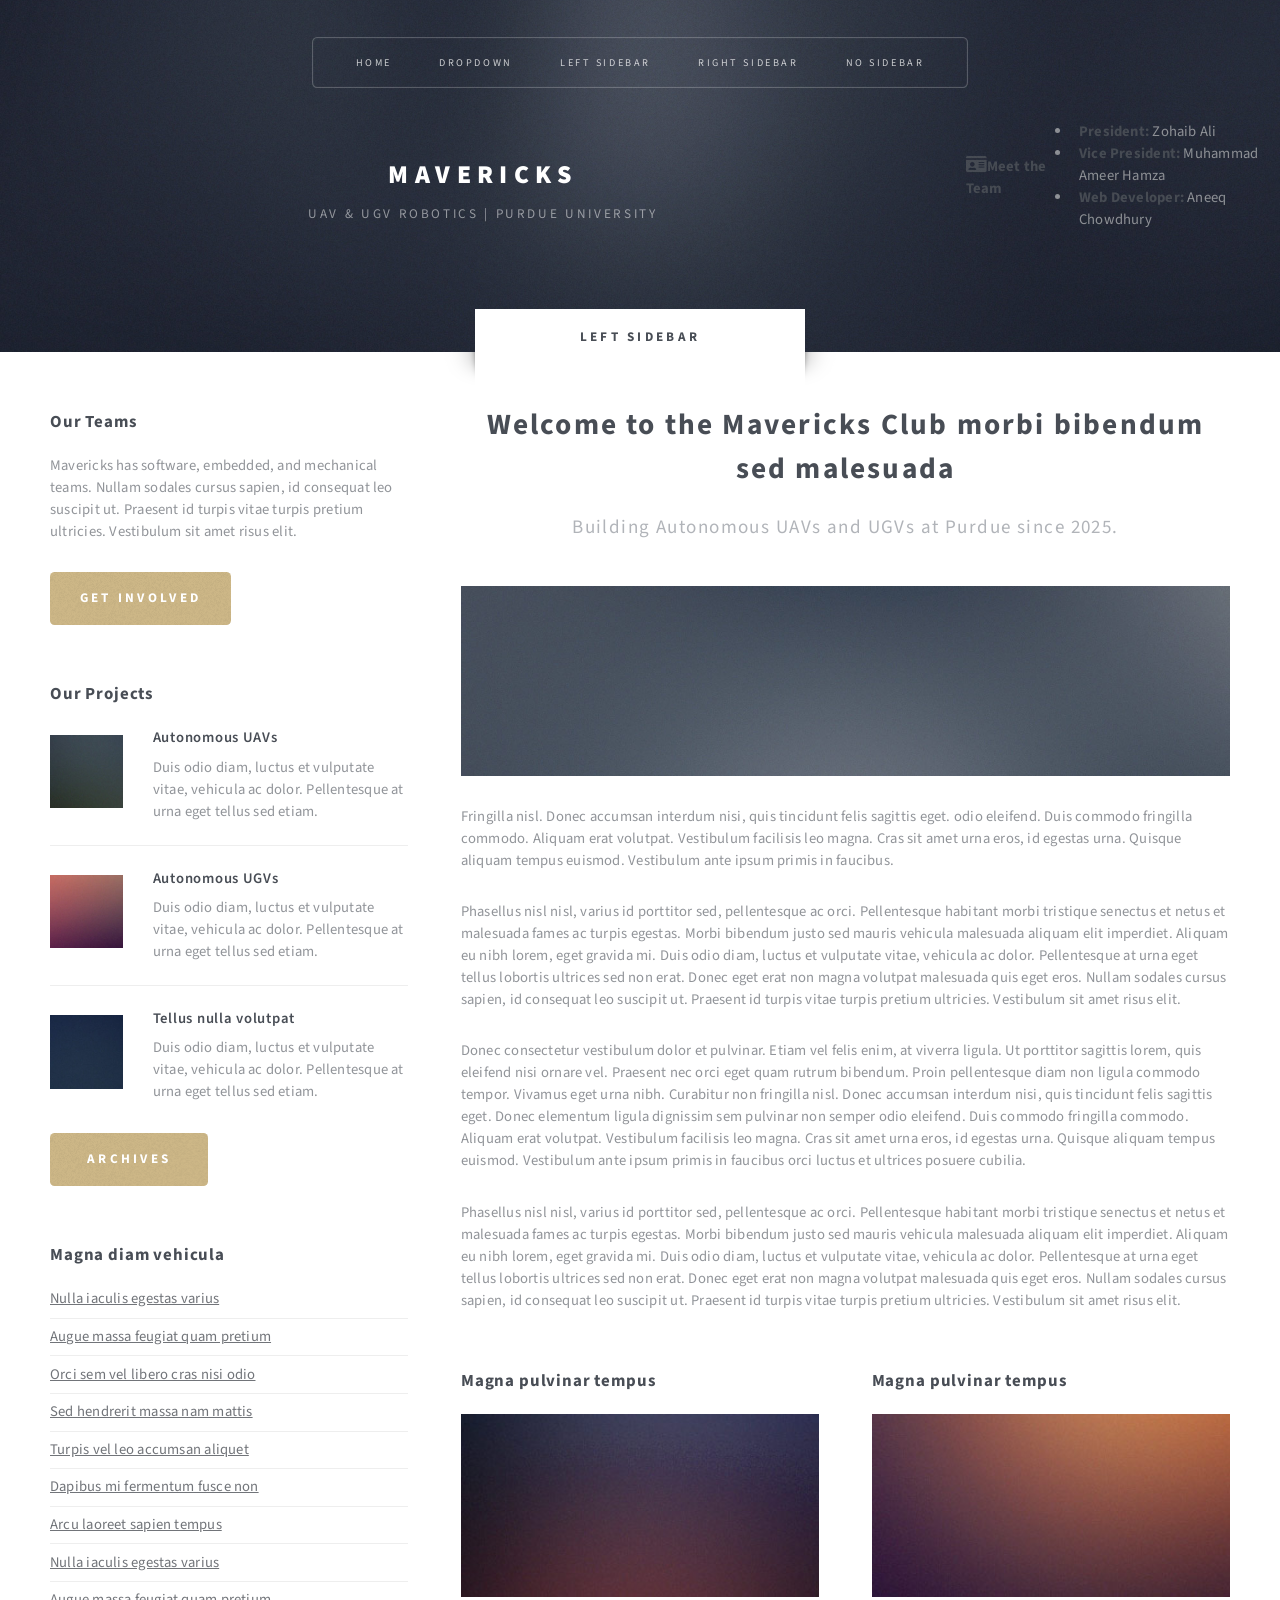
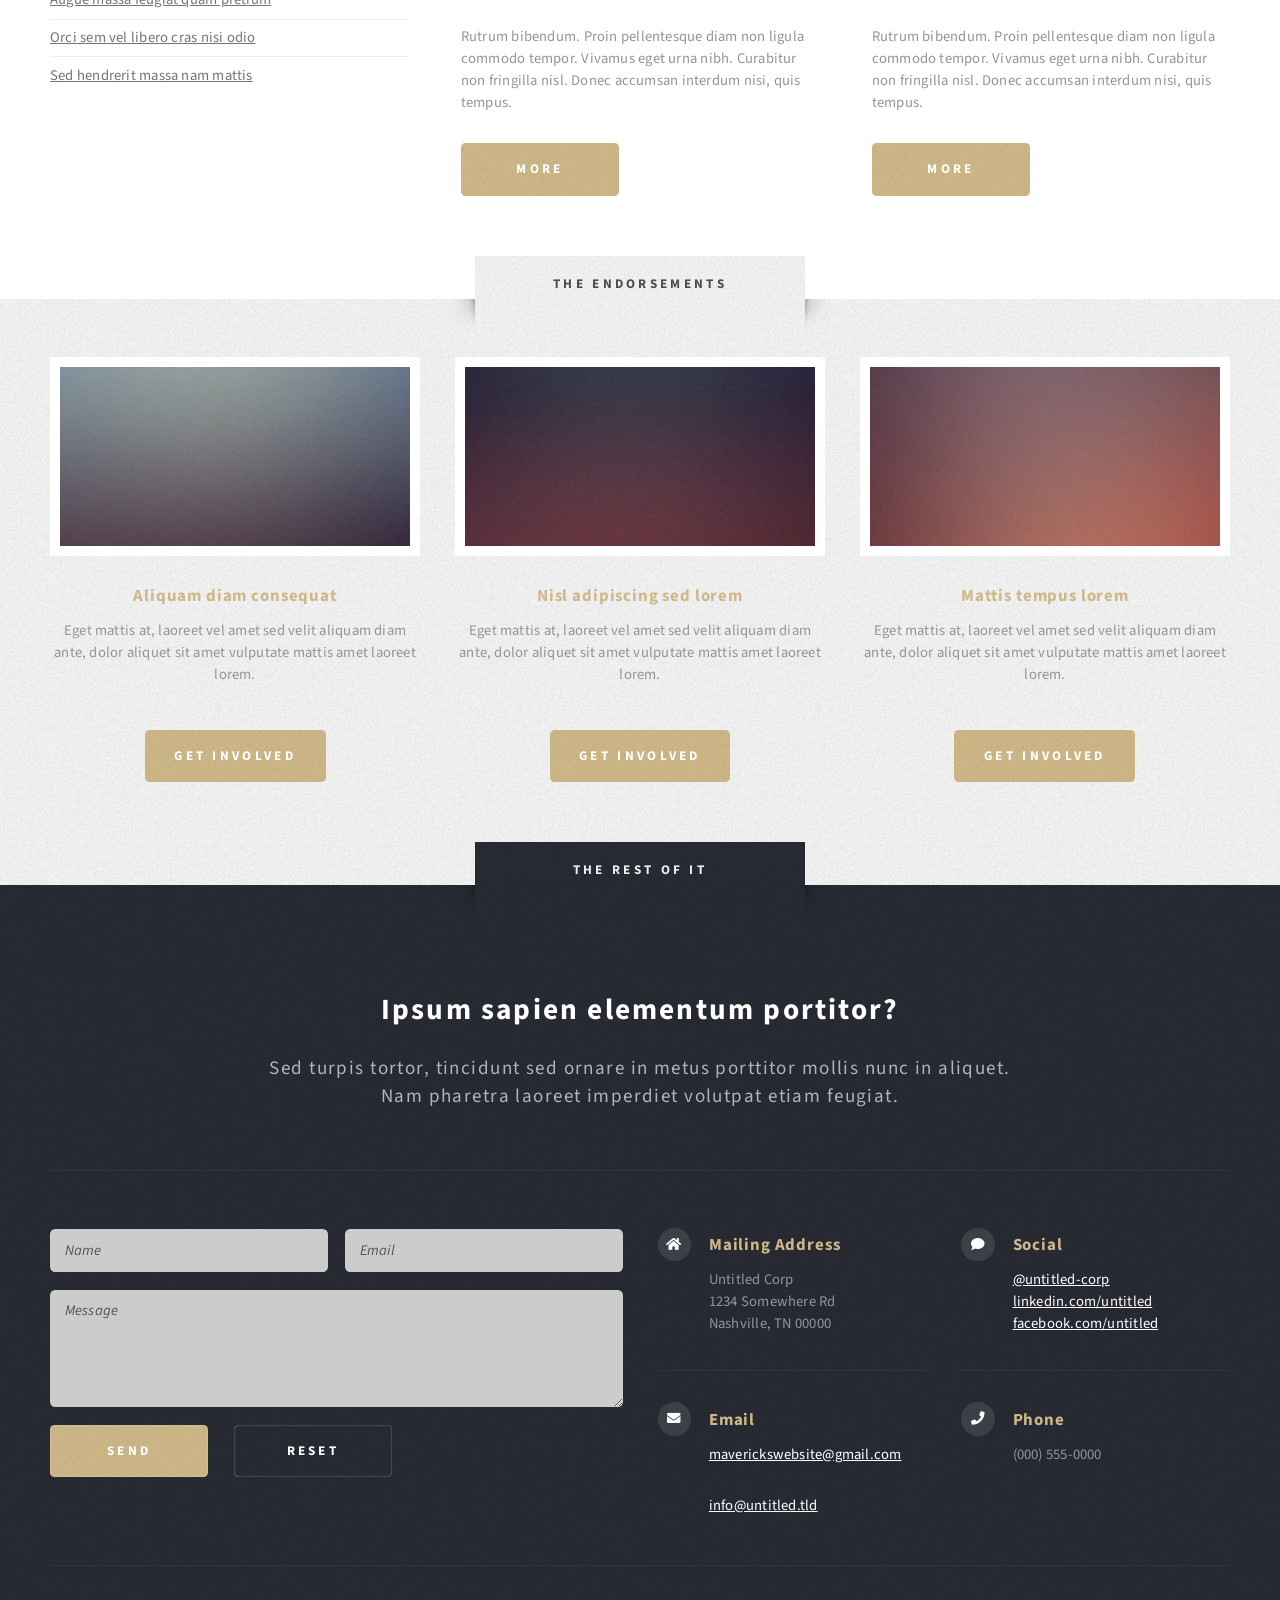
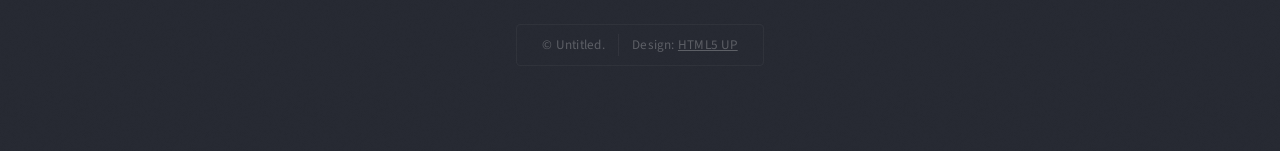
==== left-sidebar.html @ f3d407cd "Add files via upload" ====
<!DOCTYPE HTML>
<!--
	Mavericks by HTML5 UP
	html5up.net | @ajlkn
	Free for personal and commercial use under the CCA 3.0 license (html5up.net/license)
-->
<html>
	<head>
		<title>Left Sidebar - Mavericks by HTML5 UP</title>
		<meta charset="utf-8" />
		<meta name="viewport" content="width=device-width, initial-scale=1, user-scalable=no" />
		<link rel="stylesheet" href="assets/css/main.css" />
	</head>
	<body class="left-sidebar is-preload">
		<div id="page-wrapper">

			<!-- Header -->
				<section id="header" class="wrapper">

					<!-- Logo -->
						<div id="logo">
							<h1><a href="index.html">Mavericks</a></h1>
							<p>UAV & UGV Robotics | Purdue University</p>
						</div>

					<!-- Nav -->
						<nav id="nav">
							<ul>
								<li><a href="index.html">Home</a></li>
								<li>
									<a href="#">Dropdown</a>
									<ul>
										<li><a href="#">Lorem ipsum</a></li>
										<li><a href="#">Magna veroeros</a></li>
										<li><a href="#">Etiam nisl</a></li>
										<li>
											<a href="#">Sed consequat</a>
											<ul>
												<li><a href="#">Lorem dolor</a></li>
												<li><a href="#">Amet consequat</a></li>
												<li><a href="#">Magna phasellus</a></li>
												<li><a href="#">Etiam nisl</a></li>
												<li><a href="#">Sed feugiat</a></li>
											</ul>
										</li>
										<li><a href="#">Nisl tempus</a></li>
									</ul>
								</li>
								<li class="current"><a href="left-sidebar.html">Left Sidebar</a></li>
								<li><a href="right-sidebar.html">Right Sidebar</a></li>
								<li><a href="no-sidebar.html">No Sidebar</a></li>
							</ul>
						</nav>

				
<h3 class="icon solid fa-id-card">Meet the Team</h3>
<ul>
    <li><strong>President:</strong> Zohaib Ali</li>
    <li><strong>Vice President:</strong> Muhammad Ameer Hamza</li>
    <li><strong>Web Developer:</strong> Aneeq Chowdhury</li>
</ul>

</section>

			<!-- Main -->
				<section id="main" class="wrapper style2">
					<div class="title">Left Sidebar</div>
					<div class="container">
						<div class="row gtr-150">
							<div class="col-4 col-12-medium">

								<!-- Sidebar -->
									<div id="sidebar">
										<section class="box">
											<header>
												<h2>Our Teams</h2>
											</header>
											<p>Mavericks has software, embedded, and mechanical teams. Nullam sodales cursus sapien, id consequat
											leo suscipit ut. Praesent id turpis vitae turpis pretium ultricies. Vestibulum sit
											amet risus elit.</p>
											<a href="#" class="button style1">Get Involved</a>
										</section>
										<section class="box">
											<header>
												<h2>Our Projects</h2>
											</header>
											<ul class="style2">
												<li>
													<article class="box post-excerpt">
														<a href="#" class="image left"><img src="images/pic08.jpg" alt="" /></a>
														<h3><a href="#">Autonomous UAVs</a></h3>
														<p>Duis odio diam, luctus et vulputate vitae, vehicula ac dolor. Pellentesque at urna eget tellus sed etiam.</p>
													</article>
												</li>
												<li>
													<article class="box post-excerpt">
														<a href="#" class="image left"><img src="images/pic09.jpg" alt="" /></a>
														<h3><a href="#">Autonomous UGVs</a></h3>
														<p>Duis odio diam, luctus et vulputate vitae, vehicula ac dolor. Pellentesque at urna eget tellus sed etiam.</p>
													</article>
												</li>
												<li>
													<article class="box post-excerpt">
														<a href="#" class="image left"><img src="images/pic10.jpg" alt="" /></a>
														<h3><a href="#">Tellus nulla volutpat</a></h3>
														<p>Duis odio diam, luctus et vulputate vitae, vehicula ac dolor. Pellentesque at urna eget tellus sed etiam.</p>
													</article>
												</li>
											</ul>
											<a href="#" class="button style1">Archives</a>
										</section>
										<section class="box">
											<header>
												<h2>Magna diam vehicula</h2>
											</header>
											<ul class="style3">
												<li><a href="#">Nulla iaculis egestas varius</a></li>
												<li><a href="#">Augue massa feugiat quam pretium</a></li>
												<li><a href="#">Orci sem vel libero cras nisi odio</a></li>
												<li><a href="#">Sed hendrerit massa nam mattis</a></li>
												<li><a href="#">Turpis vel leo accumsan aliquet</a></li>
												<li><a href="#">Dapibus mi fermentum fusce non</a></li>
												<li><a href="#">Arcu laoreet sapien tempus</a></li>
												<li><a href="#">Nulla iaculis egestas varius</a></li>
												<li><a href="#">Augue massa feugiat quam pretium</a></li>
												<li><a href="#">Orci sem vel libero cras nisi odio</a></li>
												<li><a href="#">Sed hendrerit massa nam mattis</a></li>
											</ul>
										</section>
									</div>

							</div>
							<div class="col-8 col-12-medium imp-medium">

								<!-- Content -->
									<div id="content">
										<article class="box post">
											<header class="style1">
												<h2>Welcome to the Mavericks Club morbi bibendum sed malesuada</h2>
												<p>Building Autonomous UAVs and UGVs at Purdue since 2025.</p>
											</header>
											<a href="#" class="image featured">
												<img src="images/pic01.jpg" alt="" />
											</a>
											<p>Fringilla nisl. Donec accumsan interdum nisi, quis tincidunt felis sagittis eget.
											odio eleifend. Duis commodo fringilla commodo. Aliquam erat volutpat. Vestibulum
											facilisis leo magna. Cras sit amet urna eros, id egestas urna. Quisque aliquam
											tempus euismod. Vestibulum ante ipsum primis in faucibus.</p>
											<p>Phasellus nisl nisl, varius id porttitor sed, pellentesque ac orci. Pellentesque
											habitant morbi tristique senectus et netus et malesuada fames ac turpis egestas. Morbi
											bibendum justo sed mauris vehicula malesuada aliquam elit imperdiet. Aliquam eu nibh
											lorem, eget gravida mi. Duis odio diam, luctus et vulputate vitae, vehicula ac dolor.
											Pellentesque at urna eget tellus lobortis ultrices sed non erat. Donec eget erat non
											magna volutpat malesuada quis eget eros. Nullam sodales cursus sapien, id consequat
											leo suscipit ut. Praesent id turpis vitae turpis pretium ultricies. Vestibulum sit
											amet risus elit.</p>
											<p>Donec consectetur vestibulum dolor et pulvinar. Etiam vel felis enim, at viverra
											ligula. Ut porttitor sagittis lorem, quis eleifend nisi ornare vel. Praesent nec orci
											eget quam rutrum bibendum. Proin pellentesque diam non ligula commodo tempor. Vivamus
											eget urna nibh. Curabitur non fringilla nisl. Donec accumsan interdum nisi, quis
											tincidunt felis sagittis eget. Donec elementum ligula dignissim sem pulvinar non semper
											odio eleifend. Duis commodo fringilla commodo. Aliquam erat volutpat. Vestibulum
											facilisis leo magna. Cras sit amet urna eros, id egestas urna. Quisque aliquam
											tempus euismod. Vestibulum ante ipsum primis in faucibus orci luctus et ultrices
											posuere cubilia.</p>
											<p>Phasellus nisl nisl, varius id porttitor sed, pellentesque ac orci. Pellentesque
											habitant morbi tristique senectus et netus et malesuada fames ac turpis egestas. Morbi
											bibendum justo sed mauris vehicula malesuada aliquam elit imperdiet. Aliquam eu nibh
											lorem, eget gravida mi. Duis odio diam, luctus et vulputate vitae, vehicula ac dolor.
											Pellentesque at urna eget tellus lobortis ultrices sed non erat. Donec eget erat non
											magna volutpat malesuada quis eget eros. Nullam sodales cursus sapien, id consequat
											leo suscipit ut. Praesent id turpis vitae turpis pretium ultricies. Vestibulum sit
											amet risus elit.</p>
										</article>
										<div class="row gtr-150">
											<div class="col-6 col-12-small">
												<section class="box">
													<header>
														<h2>Magna pulvinar tempus</h2>
													</header>
													<a href="#" class="image featured"><img src="images/pic05.jpg" alt="" /></a>
													<p>Rutrum bibendum. Proin pellentesque diam non ligula commodo tempor. Vivamus
													eget urna nibh. Curabitur non fringilla nisl. Donec accumsan interdum nisi, quis
													tempus.</p>
													<a href="#" class="button style1">More</a>
												</section>
											</div>
											<div class="col-6 col-12-small">
												<section class="box">
													<header>
														<h2>Magna pulvinar tempus</h2>
													</header>
													<a href="#" class="image featured"><img src="images/pic06.jpg" alt="" /></a>
													<p>Rutrum bibendum. Proin pellentesque diam non ligula commodo tempor. Vivamus
													eget urna nibh. Curabitur non fringilla nisl. Donec accumsan interdum nisi, quis
													tempus.</p>
													<a href="#" class="button style1">More</a>
												</section>
											</div>
										</div>
									</div>

							</div>
						</div>
					</div>
				</section>

			<!-- Highlights -->
				<section id="highlights" class="wrapper style3">
					<div class="title">The Endorsements</div>
					<div class="container">
						<div class="row aln-center">
							<div class="col-4 col-12-medium">
								<section class="highlight">
									<a href="#" class="image featured"><img src="images/pic02.jpg" alt="" /></a>
									<h3><a href="#">Aliquam diam consequat</a></h3>
									<p>Eget mattis at, laoreet vel amet sed velit aliquam diam ante, dolor aliquet sit amet vulputate mattis amet laoreet lorem.</p>
									<ul class="actions">
										<li><a href="#" class="button style1">Get Involved</a></li>
									</ul>
								</section>
							</div>
							<div class="col-4 col-12-medium">
								<section class="highlight">
									<a href="#" class="image featured"><img src="images/pic03.jpg" alt="" /></a>
									<h3><a href="#">Nisl adipiscing sed lorem</a></h3>
									<p>Eget mattis at, laoreet vel amet sed velit aliquam diam ante, dolor aliquet sit amet vulputate mattis amet laoreet lorem.</p>
									<ul class="actions">
										<li><a href="#" class="button style1">Get Involved</a></li>
									</ul>
								</section>
							</div>
							<div class="col-4 col-12-medium">
								<section class="highlight">
									<a href="#" class="image featured"><img src="images/pic04.jpg" alt="" /></a>
									<h3><a href="#">Mattis tempus lorem</a></h3>
									<p>Eget mattis at, laoreet vel amet sed velit aliquam diam ante, dolor aliquet sit amet vulputate mattis amet laoreet lorem.</p>
									<ul class="actions">
										<li><a href="#" class="button style1">Get Involved</a></li>
									</ul>
								</section>
							</div>
						</div>
					</div>
				</section>

			<!-- Footer -->
				<section id="footer" class="wrapper">
					<div class="title">The Rest Of It</div>
					<div class="container">
						<header class="style1">
							<h2>Ipsum sapien elementum portitor?</h2>
							<p>
								Sed turpis tortor, tincidunt sed ornare in metus porttitor mollis nunc in aliquet.<br />
								Nam pharetra laoreet imperdiet volutpat etiam feugiat.
							</p>
						</header>
						<div class="row">
							<div class="col-6 col-12-medium">

								<!-- Contact Form -->
									<section>
										<form method="post" action="#">
											<div class="row gtr-50">
												<div class="col-6 col-12-small">
													<input type="text" name="name" id="contact-name" placeholder="Name" />
												</div>
												<div class="col-6 col-12-small">
													<input type="text" name="email" id="contact-email" placeholder="Email" />
												</div>
												<div class="col-12">
													<textarea name="message" id="contact-message" placeholder="Message" rows="4"></textarea>
												</div>
												<div class="col-12">
													<ul class="actions">
														<li><input type="submit" class="style1" value="Send" /></li>
														<li><input type="reset" class="style2" value="Reset" /></li>
													</ul>
												</div>
											</div>
										</form>
									</section>

							</div>
							<div class="col-6 col-12-medium">

								<!-- Contact -->
									<section class="feature-list small">
										<div class="row">
											<div class="col-6 col-12-small">
												<section>
													<h3 class="icon solid fa-home">Mailing Address</h3>
													<p>
														Untitled Corp<br />
														1234 Somewhere Rd<br />
														Nashville, TN 00000
													</p>
												</section>
											</div>
											<div class="col-6 col-12-small">
												<section>
													<h3 class="icon solid fa-comment">Social</h3>
													<p>
														<a href="#">@untitled-corp</a><br />
														<a href="#">linkedin.com/untitled</a><br />
														<a href="#">facebook.com/untitled</a>
													</p>
												</section>
											</div>
											<div class="col-6 col-12-small">
												<section>
													
<h3 class="icon solid fa-envelope">Email</h3>
<p><a href="#">maverickswebsite@gmail.com</a></p>

													<p>
														<a href="#">info@untitled.tld</a>
													</p>
												</section>
											</div>
											<div class="col-6 col-12-small">
												<section>
													<h3 class="icon solid fa-phone">Phone</h3>
													<p>
														(000) 555-0000
													</p>
												</section>
											</div>
										</div>
									</section>

							</div>
						</div>
						<div id="copyright">
							<ul>
								<li>&copy; Untitled.</li><li>Design: <a href="http://html5up.net">HTML5 UP</a></li>
							</ul>
						</div>
					</div>
				</section>

		</div>

		<!-- Scripts -->
			<script src="assets/js/jquery.min.js"></script>
			<script src="assets/js/jquery.dropotron.min.js"></script>
			<script src="assets/js/browser.min.js"></script>
			<script src="assets/js/breakpoints.min.js"></script>
			<script src="assets/js/util.js"></script>
			<script src="assets/js/main.js"></script>

	</body>
</html>
---- assets/css/main.css ----
@import url("fontawesome-all.min.css");
@import url("https://fonts.googleapis.com/css?family=Source+Sans+Pro:400,400italic,700,900");

/*
	Escape Velocity by HTML5 UP
	html5up.net | @ajlkn
	Free for personal and commercial use under the CCA 3.0 license (html5up.net/license)
*/

html, body, div, span, applet, object,
iframe, h1, h2, h3, h4, h5, h6, p, blockquote,
pre, a, abbr, acronym, address, big, cite,
code, del, dfn, em, img, ins, kbd, q, s, samp,
small, strike, strong, sub, sup, tt, var, b,
u, i, center, dl, dt, dd, ol, ul, li, fieldset,
form, label, legend, table, caption, tbody,
tfoot, thead, tr, th, td, article, aside,
canvas, details, embed, figure, figcaption,
footer, header, hgroup, menu, nav, output, ruby,
section, summary, time, mark, audio, video {
	margin: 0;
	padding: 0;
	border: 0;
	font-size: 100%;
	font: inherit;
	vertical-align: baseline;}

article, aside, details, figcaption, figure,
footer, header, hgroup, menu, nav, section {
	display: block;}

body {
	line-height: 1;
}

ol, ul {
	list-style: none;
}

blockquote, q {
	quotes: none;
}

	blockquote:before, blockquote:after, q:before, q:after {
		content: '';
		content: none;
	}

table {
	border-collapse: collapse;
	border-spacing: 0;
}

body {
	-webkit-text-size-adjust: none;
}

mark {
	background-color: transparent;
	color: inherit;
}

input::-moz-focus-inner {
	border: 0;
	padding: 0;
}

input, select, textarea {
	-moz-appearance: none;
	-webkit-appearance: none;
	-ms-appearance: none;
	appearance: none;
}

/* Basic */

	@-ms-viewport {
		width: device-width;
	}

	html {
		box-sizing: border-box;
	}

	*, *:before, *:after {
		box-sizing: inherit;
	}

	body.is-preload *, body.is-preload *:before, body.is-preload *:after {
		-moz-animation: none !important;
		-webkit-animation: none !important;
		-ms-animation: none !important;
		animation: none !important;
		-moz-transition: none !important;
		-webkit-transition: none !important;
		-ms-transition: none !important;
		transition: none !important;
	}

	body, input, textarea, select {
		font-family: 'Source Sans Pro', sans-serif;
		font-weight: 400;
		color: #919499;
		font-size: 14pt;
		line-height: 1.75em;
		letter-spacing: 0.025em;
	}

	h1, h2, h3, h4, h5, h6 {
		font-weight: 700;
		color: #484d55;
	}

		h1 a, h2 a, h3 a, h4 a, h5 a, h6 a {
			color: inherit;
			text-decoration: none;
		}

	a {
		-moz-transition: color .25s ease-in-out;
		-webkit-transition: color .25s ease-in-out;
		-ms-transition: color .25s ease-in-out;
		transition: color .25s ease-in-out;
		text-decoration: underline;
		color: #717479;
	}

		a:hover {
			text-decoration: none;
		}

	strong, b {
		font-weight: 700;
		color: #484d55;
	}

	blockquote {
		border-left: solid 0.5em #ddd;
		padding: 1em 0 1em 2em;
		font-style: italic;
	}

	em, i {
		font-style: italic;
	}

	hr {
		border: 0;
		border-top: solid 1px #ddd;
		margin: 2em 0 2em 0;
	}

	sub {
		position: relative;
		top: 0.5em;
		font-size: 0.8em;
	}

	sup {
		position: relative;
		top: -0.5em;
		font-size: 0.8em;
	}

	.nobr {
		white-space: nowrap;
	}

	br.clear {
		clear: both;
	}

	p, ul, ol, dl, table, blockquote, form {
		margin-bottom: 2em;
	}

/* Container */

	.container {
		margin: 0 auto;
		max-width: 100%;
		width: 68em;
	}

		@media screen and (max-width: 1680px) {

			.container {
				width: 70em;
			}

		}

		@media screen and (max-width: 1280px) {

			.container {
				width: calc(100% - 100px);
			}

		}

		@media screen and (max-width: 980px) {

			.container {
				width: calc(100% - 100px);
			}

		}

		@media screen and (max-width: 736px) {

			.container {
				width: calc(100% - 40px);
			}

		}

/* Row */

	.row {
		display: flex;
		flex-wrap: wrap;
		box-sizing: border-box;
		align-items: stretch;
	}

		.row > * {
			box-sizing: border-box;
		}

		.row.gtr-uniform > * > :last-child {
			margin-bottom: 0;
		}

		.row.aln-left {
			justify-content: flex-start;
		}

		.row.aln-center {
			justify-content: center;
		}

		.row.aln-right {
			justify-content: flex-end;
		}

		.row.aln-top {
			align-items: flex-start;
		}

		.row.aln-middle {
			align-items: center;
		}

		.row.aln-bottom {
			align-items: flex-end;
		}

		.row > .imp {
			order: -1;
		}

		.row > .col-1 {
			width: 8.33333%;
		}

		.row > .off-1 {
			margin-left: 8.33333%;
		}

		.row > .col-2 {
			width: 16.66667%;
		}

		.row > .off-2 {
			margin-left: 16.66667%;
		}

		.row > .col-3 {
			width: 25%;
		}

		.row > .off-3 {
			margin-left: 25%;
		}

		.row > .col-4 {
			width: 33.33333%;
		}

		.row > .off-4 {
			margin-left: 33.33333%;
		}

		.row > .col-5 {
			width: 41.66667%;
		}

		.row > .off-5 {
			margin-left: 41.66667%;
		}

		.row > .col-6 {
			width: 50%;
		}

		.row > .off-6 {
			margin-left: 50%;
		}

		.row > .col-7 {
			width: 58.33333%;
		}

		.row > .off-7 {
			margin-left: 58.33333%;
		}

		.row > .col-8 {
			width: 66.66667%;
		}

		.row > .off-8 {
			margin-left: 66.66667%;
		}

		.row > .col-9 {
			width: 75%;
		}

		.row > .off-9 {
			margin-left: 75%;
		}

		.row > .col-10 {
			width: 83.33333%;
		}

		.row > .off-10 {
			margin-left: 83.33333%;
		}

		.row > .col-11 {
			width: 91.66667%;
		}

		.row > .off-11 {
			margin-left: 91.66667%;
		}

		.row > .col-12 {
			width: 100%;
		}

		.row > .off-12 {
			margin-left: 100%;
		}

		.row.gtr-0 {
			margin-top: 0px;
			margin-left: 0px;
		}

			.row.gtr-0 > * {
				padding: 0px 0 0 0px;
			}

			.row.gtr-0.gtr-uniform {
				margin-top: 0px;
			}

				.row.gtr-0.gtr-uniform > * {
					padding-top: 0px;
				}

		.row.gtr-25 {
			margin-top: -12.5px;
			margin-left: -12.5px;
		}

			.row.gtr-25 > * {
				padding: 12.5px 0 0 12.5px;
			}

			.row.gtr-25.gtr-uniform {
				margin-top: -12.5px;
			}

				.row.gtr-25.gtr-uniform > * {
					padding-top: 12.5px;
				}

		.row.gtr-50 {
			margin-top: -25px;
			margin-left: -25px;
		}

			.row.gtr-50 > * {
				padding: 25px 0 0 25px;
			}

			.row.gtr-50.gtr-uniform {
				margin-top: -25px;
			}

				.row.gtr-50.gtr-uniform > * {
					padding-top: 25px;
				}

		.row {
			margin-top: -50px;
			margin-left: -50px;
		}

			.row > * {
				padding: 50px 0 0 50px;
			}

			.row.gtr-uniform {
				margin-top: -50px;
			}

				.row.gtr-uniform > * {
					padding-top: 50px;
				}

		.row.gtr-150 {
			margin-top: -75px;
			margin-left: -75px;
		}

			.row.gtr-150 > * {
				padding: 75px 0 0 75px;
			}

			.row.gtr-150.gtr-uniform {
				margin-top: -75px;
			}

				.row.gtr-150.gtr-uniform > * {
					padding-top: 75px;
				}

		.row.gtr-200 {
			margin-top: -100px;
			margin-left: -100px;
		}

			.row.gtr-200 > * {
				padding: 100px 0 0 100px;
			}

			.row.gtr-200.gtr-uniform {
				margin-top: -100px;
			}

				.row.gtr-200.gtr-uniform > * {
					padding-top: 100px;
				}

		@media screen and (max-width: 1680px) {

			.row {
				display: flex;
				flex-wrap: wrap;
				box-sizing: border-box;
				align-items: stretch;
			}

				.row > * {
					box-sizing: border-box;
				}

				.row.gtr-uniform > * > :last-child {
					margin-bottom: 0;
				}

				.row.aln-left {
					justify-content: flex-start;
				}

				.row.aln-center {
					justify-content: center;
				}

				.row.aln-right {
					justify-content: flex-end;
				}

				.row.aln-top {
					align-items: flex-start;
				}

				.row.aln-middle {
					align-items: center;
				}

				.row.aln-bottom {
					align-items: flex-end;
				}

				.row > .imp-xlarge {
					order: -1;
				}

				.row > .col-1-xlarge {
					width: 8.33333%;
				}

				.row > .off-1-xlarge {
					margin-left: 8.33333%;
				}

				.row > .col-2-xlarge {
					width: 16.66667%;
				}

				.row > .off-2-xlarge {
					margin-left: 16.66667%;
				}

				.row > .col-3-xlarge {
					width: 25%;
				}

				.row > .off-3-xlarge {
					margin-left: 25%;
				}

				.row > .col-4-xlarge {
					width: 33.33333%;
				}

				.row > .off-4-xlarge {
					margin-left: 33.33333%;
				}

				.row > .col-5-xlarge {
					width: 41.66667%;
				}

				.row > .off-5-xlarge {
					margin-left: 41.66667%;
				}

				.row > .col-6-xlarge {
					width: 50%;
				}

				.row > .off-6-xlarge {
					margin-left: 50%;
				}

				.row > .col-7-xlarge {
					width: 58.33333%;
				}

				.row > .off-7-xlarge {
					margin-left: 58.33333%;
				}

				.row > .col-8-xlarge {
					width: 66.66667%;
				}

				.row > .off-8-xlarge {
					margin-left: 66.66667%;
				}

				.row > .col-9-xlarge {
					width: 75%;
				}

				.row > .off-9-xlarge {
					margin-left: 75%;
				}

				.row > .col-10-xlarge {
					width: 83.33333%;
				}

				.row > .off-10-xlarge {
					margin-left: 83.33333%;
				}

				.row > .col-11-xlarge {
					width: 91.66667%;
				}

				.row > .off-11-xlarge {
					margin-left: 91.66667%;
				}

				.row > .col-12-xlarge {
					width: 100%;
				}

				.row > .off-12-xlarge {
					margin-left: 100%;
				}

				.row.gtr-0 {
					margin-top: 0px;
					margin-left: 0px;
				}

					.row.gtr-0 > * {
						padding: 0px 0 0 0px;
					}

					.row.gtr-0.gtr-uniform {
						margin-top: 0px;
					}

						.row.gtr-0.gtr-uniform > * {
							padding-top: 0px;
						}

				.row.gtr-25 {
					margin-top: -12.5px;
					margin-left: -12.5px;
				}

					.row.gtr-25 > * {
						padding: 12.5px 0 0 12.5px;
					}

					.row.gtr-25.gtr-uniform {
						margin-top: -12.5px;
					}

						.row.gtr-25.gtr-uniform > * {
							padding-top: 12.5px;
						}

				.row.gtr-50 {
					margin-top: -25px;
					margin-left: -25px;
				}

					.row.gtr-50 > * {
						padding: 25px 0 0 25px;
					}

					.row.gtr-50.gtr-uniform {
						margin-top: -25px;
					}

						.row.gtr-50.gtr-uniform > * {
							padding-top: 25px;
						}

				.row {
					margin-top: -50px;
					margin-left: -50px;
				}

					.row > * {
						padding: 50px 0 0 50px;
					}

					.row.gtr-uniform {
						margin-top: -50px;
					}

						.row.gtr-uniform > * {
							padding-top: 50px;
						}

				.row.gtr-150 {
					margin-top: -75px;
					margin-left: -75px;
				}

					.row.gtr-150 > * {
						padding: 75px 0 0 75px;
					}

					.row.gtr-150.gtr-uniform {
						margin-top: -75px;
					}

						.row.gtr-150.gtr-uniform > * {
							padding-top: 75px;
						}

				.row.gtr-200 {
					margin-top: -100px;
					margin-left: -100px;
				}

					.row.gtr-200 > * {
						padding: 100px 0 0 100px;
					}

					.row.gtr-200.gtr-uniform {
						margin-top: -100px;
					}

						.row.gtr-200.gtr-uniform > * {
							padding-top: 100px;
						}

		}

		@media screen and (max-width: 1280px) {

			.row {
				display: flex;
				flex-wrap: wrap;
				box-sizing: border-box;
				align-items: stretch;
			}

				.row > * {
					box-sizing: border-box;
				}

				.row.gtr-uniform > * > :last-child {
					margin-bottom: 0;
				}

				.row.aln-left {
					justify-content: flex-start;
				}

				.row.aln-center {
					justify-content: center;
				}

				.row.aln-right {
					justify-content: flex-end;
				}

				.row.aln-top {
					align-items: flex-start;
				}

				.row.aln-middle {
					align-items: center;
				}

				.row.aln-bottom {
					align-items: flex-end;
				}

				.row > .imp-large {
					order: -1;
				}

				.row > .col-1-large {
					width: 8.33333%;
				}

				.row > .off-1-large {
					margin-left: 8.33333%;
				}

				.row > .col-2-large {
					width: 16.66667%;
				}

				.row > .off-2-large {
					margin-left: 16.66667%;
				}

				.row > .col-3-large {
					width: 25%;
				}

				.row > .off-3-large {
					margin-left: 25%;
				}

				.row > .col-4-large {
					width: 33.33333%;
				}

				.row > .off-4-large {
					margin-left: 33.33333%;
				}

				.row > .col-5-large {
					width: 41.66667%;
				}

				.row > .off-5-large {
					margin-left: 41.66667%;
				}

				.row > .col-6-large {
					width: 50%;
				}

				.row > .off-6-large {
					margin-left: 50%;
				}

				.row > .col-7-large {
					width: 58.33333%;
				}

				.row > .off-7-large {
					margin-left: 58.33333%;
				}

				.row > .col-8-large {
					width: 66.66667%;
				}

				.row > .off-8-large {
					margin-left: 66.66667%;
				}

				.row > .col-9-large {
					width: 75%;
				}

				.row > .off-9-large {
					margin-left: 75%;
				}

				.row > .col-10-large {
					width: 83.33333%;
				}

				.row > .off-10-large {
					margin-left: 83.33333%;
				}

				.row > .col-11-large {
					width: 91.66667%;
				}

				.row > .off-11-large {
					margin-left: 91.66667%;
				}

				.row > .col-12-large {
					width: 100%;
				}

				.row > .off-12-large {
					margin-left: 100%;
				}

				.row.gtr-0 {
					margin-top: 0px;
					margin-left: 0px;
				}

					.row.gtr-0 > * {
						padding: 0px 0 0 0px;
					}

					.row.gtr-0.gtr-uniform {
						margin-top: 0px;
					}

						.row.gtr-0.gtr-uniform > * {
							padding-top: 0px;
						}

				.row.gtr-25 {
					margin-top: -8.75px;
					margin-left: -8.75px;
				}

					.row.gtr-25 > * {
						padding: 8.75px 0 0 8.75px;
					}

					.row.gtr-25.gtr-uniform {
						margin-top: -8.75px;
					}

						.row.gtr-25.gtr-uniform > * {
							padding-top: 8.75px;
						}

				.row.gtr-50 {
					margin-top: -17.5px;
					margin-left: -17.5px;
				}

					.row.gtr-50 > * {
						padding: 17.5px 0 0 17.5px;
					}

					.row.gtr-50.gtr-uniform {
						margin-top: -17.5px;
					}

						.row.gtr-50.gtr-uniform > * {
							padding-top: 17.5px;
						}

				.row {
					margin-top: -35px;
					margin-left: -35px;
				}

					.row > * {
						padding: 35px 0 0 35px;
					}

					.row.gtr-uniform {
						margin-top: -35px;
					}

						.row.gtr-uniform > * {
							padding-top: 35px;
						}

				.row.gtr-150 {
					margin-top: -52.5px;
					margin-left: -52.5px;
				}

					.row.gtr-150 > * {
						padding: 52.5px 0 0 52.5px;
					}

					.row.gtr-150.gtr-uniform {
						margin-top: -52.5px;
					}

						.row.gtr-150.gtr-uniform > * {
							padding-top: 52.5px;
						}

				.row.gtr-200 {
					margin-top: -70px;
					margin-left: -70px;
				}

					.row.gtr-200 > * {
						padding: 70px 0 0 70px;
					}

					.row.gtr-200.gtr-uniform {
						margin-top: -70px;
					}

						.row.gtr-200.gtr-uniform > * {
							padding-top: 70px;
						}

		}

		@media screen and (max-width: 980px) {

			.row {
				display: flex;
				flex-wrap: wrap;
				box-sizing: border-box;
				align-items: stretch;
			}

				.row > * {
					box-sizing: border-box;
				}

				.row.gtr-uniform > * > :last-child {
					margin-bottom: 0;
				}

				.row.aln-left {
					justify-content: flex-start;
				}

				.row.aln-center {
					justify-content: center;
				}

				.row.aln-right {
					justify-content: flex-end;
				}

				.row.aln-top {
					align-items: flex-start;
				}

				.row.aln-middle {
					align-items: center;
				}

				.row.aln-bottom {
					align-items: flex-end;
				}

				.row > .imp-medium {
					order: -1;
				}

				.row > .col-1-medium {
					width: 8.33333%;
				}

				.row > .off-1-medium {
					margin-left: 8.33333%;
				}

				.row > .col-2-medium {
					width: 16.66667%;
				}

				.row > .off-2-medium {
					margin-left: 16.66667%;
				}

				.row > .col-3-medium {
					width: 25%;
				}

				.row > .off-3-medium {
					margin-left: 25%;
				}

				.row > .col-4-medium {
					width: 33.33333%;
				}

				.row > .off-4-medium {
					margin-left: 33.33333%;
				}

				.row > .col-5-medium {
					width: 41.66667%;
				}

				.row > .off-5-medium {
					margin-left: 41.66667%;
				}

				.row > .col-6-medium {
					width: 50%;
				}

				.row > .off-6-medium {
					margin-left: 50%;
				}

				.row > .col-7-medium {
					width: 58.33333%;
				}

				.row > .off-7-medium {
					margin-left: 58.33333%;
				}

				.row > .col-8-medium {
					width: 66.66667%;
				}

				.row > .off-8-medium {
					margin-left: 66.66667%;
				}

				.row > .col-9-medium {
					width: 75%;
				}

				.row > .off-9-medium {
					margin-left: 75%;
				}

				.row > .col-10-medium {
					width: 83.33333%;
				}

				.row > .off-10-medium {
					margin-left: 83.33333%;
				}

				.row > .col-11-medium {
					width: 91.66667%;
				}

				.row > .off-11-medium {
					margin-left: 91.66667%;
				}

				.row > .col-12-medium {
					width: 100%;
				}

				.row > .off-12-medium {
					margin-left: 100%;
				}

				.row.gtr-0 {
					margin-top: 0px;
					margin-left: 0px;
				}

					.row.gtr-0 > * {
						padding: 0px 0 0 0px;
					}

					.row.gtr-0.gtr-uniform {
						margin-top: 0px;
					}

						.row.gtr-0.gtr-uniform > * {
							padding-top: 0px;
						}

				.row.gtr-25 {
					margin-top: -12.5px;
					margin-left: -12.5px;
				}

					.row.gtr-25 > * {
						padding: 12.5px 0 0 12.5px;
					}

					.row.gtr-25.gtr-uniform {
						margin-top: -12.5px;
					}

						.row.gtr-25.gtr-uniform > * {
							padding-top: 12.5px;
						}

				.row.gtr-50 {
					margin-top: -25px;
					margin-left: -25px;
				}

					.row.gtr-50 > * {
						padding: 25px 0 0 25px;
					}

					.row.gtr-50.gtr-uniform {
						margin-top: -25px;
					}

						.row.gtr-50.gtr-uniform > * {
							padding-top: 25px;
						}

				.row {
					margin-top: -50px;
					margin-left: -50px;
				}

					.row > * {
						padding: 50px 0 0 50px;
					}

					.row.gtr-uniform {
						margin-top: -50px;
					}

						.row.gtr-uniform > * {
							padding-top: 50px;
						}

				.row.gtr-150 {
					margin-top: -75px;
					margin-left: -75px;
				}

					.row.gtr-150 > * {
						padding: 75px 0 0 75px;
					}

					.row.gtr-150.gtr-uniform {
						margin-top: -75px;
					}

						.row.gtr-150.gtr-uniform > * {
							padding-top: 75px;
						}

				.row.gtr-200 {
					margin-top: -100px;
					margin-left: -100px;
				}

					.row.gtr-200 > * {
						padding: 100px 0 0 100px;
					}

					.row.gtr-200.gtr-uniform {
						margin-top: -100px;
					}

						.row.gtr-200.gtr-uniform > * {
							padding-top: 100px;
						}

		}

		@media screen and (max-width: 736px) {

			.row {
				display: flex;
				flex-wrap: wrap;
				box-sizing: border-box;
				align-items: stretch;
			}

				.row > * {
					box-sizing: border-box;
				}

				.row.gtr-uniform > * > :last-child {
					margin-bottom: 0;
				}

				.row.aln-left {
					justify-content: flex-start;
				}

				.row.aln-center {
					justify-content: center;
				}

				.row.aln-right {
					justify-content: flex-end;
				}

				.row.aln-top {
					align-items: flex-start;
				}

				.row.aln-middle {
					align-items: center;
				}

				.row.aln-bottom {
					align-items: flex-end;
				}

				.row > .imp-small {
					order: -1;
				}

				.row > .col-1-small {
					width: 8.33333%;
				}

				.row > .off-1-small {
					margin-left: 8.33333%;
				}

				.row > .col-2-small {
					width: 16.66667%;
				}

				.row > .off-2-small {
					margin-left: 16.66667%;
				}

				.row > .col-3-small {
					width: 25%;
				}

				.row > .off-3-small {
					margin-left: 25%;
				}

				.row > .col-4-small {
					width: 33.33333%;
				}

				.row > .off-4-small {
					margin-left: 33.33333%;
				}

				.row > .col-5-small {
					width: 41.66667%;
				}

				.row > .off-5-small {
					margin-left: 41.66667%;
				}

				.row > .col-6-small {
					width: 50%;
				}

				.row > .off-6-small {
					margin-left: 50%;
				}

				.row > .col-7-small {
					width: 58.33333%;
				}

				.row > .off-7-small {
					margin-left: 58.33333%;
				}

				.row > .col-8-small {
					width: 66.66667%;
				}

				.row > .off-8-small {
					margin-left: 66.66667%;
				}

				.row > .col-9-small {
					width: 75%;
				}

				.row > .off-9-small {
					margin-left: 75%;
				}

				.row > .col-10-small {
					width: 83.33333%;
				}

				.row > .off-10-small {
					margin-left: 83.33333%;
				}

				.row > .col-11-small {
					width: 91.66667%;
				}

				.row > .off-11-small {
					margin-left: 91.66667%;
				}

				.row > .col-12-small {
					width: 100%;
				}

				.row > .off-12-small {
					margin-left: 100%;
				}

				.row.gtr-0 {
					margin-top: 0px;
					margin-left: 0px;
				}

					.row.gtr-0 > * {
						padding: 0px 0 0 0px;
					}

					.row.gtr-0.gtr-uniform {
						margin-top: 0px;
					}

						.row.gtr-0.gtr-uniform > * {
							padding-top: 0px;
						}

				.row.gtr-25 {
					margin-top: -7.5px;
					margin-left: -7.5px;
				}

					.row.gtr-25 > * {
						padding: 7.5px 0 0 7.5px;
					}

					.row.gtr-25.gtr-uniform {
						margin-top: -7.5px;
					}

						.row.gtr-25.gtr-uniform > * {
							padding-top: 7.5px;
						}

				.row.gtr-50 {
					margin-top: -15px;
					margin-left: -15px;
				}

					.row.gtr-50 > * {
						padding: 15px 0 0 15px;
					}

					.row.gtr-50.gtr-uniform {
						margin-top: -15px;
					}

						.row.gtr-50.gtr-uniform > * {
							padding-top: 15px;
						}

				.row {
					margin-top: -30px;
					margin-left: -30px;
				}

					.row > * {
						padding: 30px 0 0 30px;
					}

					.row.gtr-uniform {
						margin-top: -30px;
					}

						.row.gtr-uniform > * {
							padding-top: 30px;
						}

				.row.gtr-150 {
					margin-top: -45px;
					margin-left: -45px;
				}

					.row.gtr-150 > * {
						padding: 45px 0 0 45px;
					}

					.row.gtr-150.gtr-uniform {
						margin-top: -45px;
					}

						.row.gtr-150.gtr-uniform > * {
							padding-top: 45px;
						}

				.row.gtr-200 {
					margin-top: -60px;
					margin-left: -60px;
				}

					.row.gtr-200 > * {
						padding: 60px 0 0 60px;
					}

					.row.gtr-200.gtr-uniform {
						margin-top: -60px;
					}

						.row.gtr-200.gtr-uniform > * {
							padding-top: 60px;
						}

		}

/* Section/Article */

	section,
	article {
		margin: 0 0 4em 0;
	}

	section > :last-child,
	article > :last-child,
	section:last-child,
	article:last-child {
		margin-bottom: 0;
	}

	header.style1 {
		text-align: center;
		padding: 3em 0 3em 0;
	}

		header.style1 h2 {
			font-weight: 700;
			font-size: 2em;
			letter-spacing: 0.075em;
			line-height: 1.5em;
		}

		header.style1 p {
			color: #b1b4b9;
			display: block;
			margin: 1.15em 0 0 0;
			font-size: 1.3em;
			letter-spacing: 0.075em;
			line-height: 1.5em;
		}

/* Table */

	table {
		width: 100%;
	}

		table.default {
			width: 100%;
		}

			table.default tbody tr:nth-child(2n+2) {
				background: #f4f4f4;
			}

			table.default td {
				padding: 0.5em 1em 0.5em 1em;
			}

			table.default th {
				text-align: left;
				font-weight: 400;
				padding: 0.5em 1em 0.5em 1em;
			}

			table.default thead {
				background: #484d55;
				color: #fff;
			}

			table.default tfoot {
				background: #eee;
			}

/* Form */

	form label {
		display: block;
		font-weight: 700;
		color: #484d55;
		margin: 0.25em 0 0.5em 0;
	}

	form input[type="text"],
	form input[type="email"],
	form input[type="password"],
	form select,
	form textarea {
		-moz-transition: all .25s ease-in-out;
		-webkit-transition: all .25s ease-in-out;
		-ms-transition: all .25s ease-in-out;
		transition: all .25s ease-in-out;
		-webkit-appearance: none;
		display: block;
		border: 0;
		background: #eee;
		box-shadow: inset 0px 0px 1px 0px #a0a1a7;
		border-radius: 0.35em;
		width: 100%;
		padding: 0.75em 1em 0.75em 1em;
	}

		form input[type="text"]:focus,
		form input[type="email"]:focus,
		form input[type="password"]:focus,
		form select:focus,
		form textarea:focus {
			background: #f8f8f8;
		}

	form input[type="text"],
	form input[type="email"]
	input[type="password"] {
		line-height: 1em;
	}

	form select {
		line-height: 1em;
	}

	form textarea {
		min-height: 8em;
	}

	form ul.actions {
		margin-top: 0;
	}

	form ::-webkit-input-placeholder {
		color: #555 !important;
		font-style: italic;
		line-height: 1.35em;
	}

	form :-moz-placeholder {
		color: #555 !important;
		font-style: italic;
	}

	form ::-moz-placeholder {
		color: #555 !important;
		font-style: italic;
	}

	form :-ms-input-placeholder {
		color: #555 !important;
		font-style: italic;
	}

	form ::-moz-focus-inner {
		border: 0;
	}

/* Image */

	.image {
		display: inline-block;
	}

		.image img {
			display: block;
			width: 100%;
		}

		.image.fit {
			display: block;
			width: 100%;
		}

		.image.left {
			float: left;
			margin: 0 2em 2em 0;
		}

		.image.centered {
			display: block;
			margin: 0 0 2em 0;
		}

			.image.centered img {
				margin: 0 auto;
				width: auto;
			}

		.image.featured {
			display: block;
			width: 100%;
			margin: 0 0 2em 0;
		}

/* Button */

	input[type="button"],
	input[type="submit"],
	input[type="reset"],
	button,
	.button {
		-moz-transition: all .25s ease-in-out;
		-webkit-transition: all .25s ease-in-out;
		-ms-transition: all .25s ease-in-out;
		transition: all .25s ease-in-out;
		display: inline-block;
		background: #444;
		text-align: center;
		text-transform: uppercase;
		font-weight: 700;
		letter-spacing: 0.25em;
		text-decoration: none;
		border-radius: 0.35em;
		border: 0;
		outline: 0;
		cursor: pointer;
		padding: 0 2.25em 0 2.25em;
		font-size: 0.9em;
		min-width: 12em;
		height: 4em;
		line-height: 4em;
	}

		input[type="button"]:hover,
		input[type="submit"]:hover,
		input[type="reset"]:hover,
		button:hover,
		.button:hover {
			background-color: #f98780;
		}

		input[type="button"].large,
		input[type="submit"].large,
		input[type="reset"].large,
		button.large,
		.button.large {
			font-size: 1em;
			min-width: 14em;
		}

		input[type="button"].style1,
		input[type="submit"].style1,
		input[type="reset"].style1,
		button.style1,
		.button.style1 {
			background: #CEB888 url("images/overlay.png");
			color: #fff;
		}

			input[type="button"].style1:hover,
			input[type="submit"].style1:hover,
			input[type="reset"].style1:hover,
			button.style1:hover,
			.button.style1:hover {
				background-color: #f98780;
			}

			input[type="button"].style1:active,
			input[type="submit"].style1:active,
			input[type="reset"].style1:active,
			button.style1:active,
			.button.style1:active {
				background-color: #d96760;
			}

		input[type="button"].style2,
		input[type="submit"].style2,
		input[type="reset"].style2,
		button.style2,
		.button.style2 {
			background: none;
			color: #606167;
			box-shadow: inset 0px 0px 2px 0px #a0a1a7;
		}

			input[type="button"].style2:hover,
			input[type="submit"].style2:hover,
			input[type="reset"].style2:hover,
			button.style2:hover,
			.button.style2:hover {
				box-shadow: inset 0px 0px 2px 0px #606167;
			}

			input[type="button"].style2:active,
			input[type="submit"].style2:active,
			input[type="reset"].style2:active,
			button.style2:active,
			.button.style2:active {
				box-shadow: inset 0px 0px 2px 0px #202127;
			}

		input[type="button"].style3,
		input[type="submit"].style3,
		input[type="reset"].style3,
		button.style3,
		.button.style3 {
			background: #2f333b url("images/overlay.png");
			color: #fff;
		}

			input[type="button"].style3:hover,
			input[type="submit"].style3:hover,
			input[type="reset"].style3:hover,
			button.style3:hover,
			.button.style3:hover {
				background-color: #3f434b;
			}

			input[type="button"].style3:active,
			input[type="submit"].style3:active,
			input[type="reset"].style3:active,
			button.style3:active,
			.button.style3:active {
				background-color: #1f232b;
			}

/* List */

	ul {
		list-style: disc;
		padding-left: 1em;
	}

		ul li {
			padding-left: 0.5em;
		}

		ul.style2 {
			list-style: none;
			padding-left: 0;
		}

			ul.style2 li {
				border-top: solid 1px #eee;
				padding: 1.5em 0 0 0;
				margin: 1.5em 0 0 0;
			}

				ul.style2 li:first-child {
					border-top: 0;
					padding-top: 0;
					margin-top: 0;
				}

		ul.style3 {
			list-style: none;
			padding-left: 0;
		}

			ul.style3 li {
				border-top: solid 1px #eee;
				padding: 0.5em 0 0 0;
				margin: 0.5em 0 0 0;
			}

				ul.style3 li:first-child {
					border-top: 0;
					padding-top: 0;
					margin-top: 0;
				}

	ol {
		list-style: decimal;
		padding-left: 1.25em;
	}

		ol li {
			padding-left: 0.25em;
		}

/* Actions */

	ul.actions {
		list-style: none;
		padding-left: 0;
		margin: 3em 0 0 0;
	}

		ul.actions li {
			display: inline-block;
			margin: 0 0.75em 0 0.75em;
			padding-left: 0;
		}

			ul.actions li:first-child {
				margin-left: 0;
			}

			ul.actions li:last-child {
				margin-right: 0;
			}

		ul.actions.special {
			text-align: center;
		}

/* Feature List */

	.feature-list {
		max-width: 58em;
		margin-left: auto;
		margin-right: auto;
		position: relative;
		top: 0.75em;
	}

		.feature-list section {
			border-top: solid 1px #eee;
			padding-top: 3em;
			padding-left: 5em;
			position: relative;
		}

		@media screen and (min-width: 981px) {

			.feature-list > .row > :nth-child(-n + 2) > section {
				border-top: 0;
				padding-top: 0;
			}

		}

		.feature-list h3 {
			color: #CEB888 !important;
			margin: -0.35em 0 0.75em 0;
			font-size: 1.15em;
			letter-spacing: 0.05em;
		}

			.feature-list h3:before {
				display: block;
				color: #fff;
				background: #2f333b url("images/overlay.png");
				border-radius: 2.5em;
				text-align: center;
				width: 2.5em;
				height: 2.5em;
				line-height: 2.5em;
				margin-right: 0.75em;
				position: absolute;
				left: 0;
				margin-top: -0.5em;
			}

		.feature-list.small section {
			padding-left: 3.5em;
		}

		.feature-list.small h3:before {
			font-size: 0.8em;
		}

/* Icons */

	.icon {
		text-decoration: none;
		text-decoration: none;
	}

		.icon:before {
			-moz-osx-font-smoothing: grayscale;
			-webkit-font-smoothing: antialiased;
			display: inline-block;
			font-style: normal;
			font-variant: normal;
			text-rendering: auto;
			line-height: 1;
			text-transform: none !important;
			font-family: 'Font Awesome 5 Free';
			font-weight: 400;
		}

		.icon:before {
			line-height: inherit;
			font-size: 1.25em;
		}

		.icon > .label {
			display: none;
		}

		.icon.solid:before {
			font-weight: 900;
		}

		.icon.brands:before {
			font-family: 'Font Awesome 5 Brands';
		}

/* Box */

	.box header {
		margin: 0 0 1.5em 0;
	}

		.box header.style1 {
			position: relative;
			margin: -0.5em 0 0 0;
			padding-top: 0;
		}

	.box h2 {
		margin: 0 0 0.75em 0;
		font-size: 1.15em;
		letter-spacing: 0.05em;
	}

	.box h3 {
		margin: 0 0 0.5em 0;
		font-size: 1em;
		font-weight: 600;
		letter-spacing: 0.05em;
	}

	.box.post-excerpt .image.left {
		position: relative;
		top: 0.5em;
		width: 5em;
	}

	.box.post-excerpt h3, .box.post-excerpt p {
		margin-left: 7em;
	}

/* Wrapper */

	.wrapper {
		position: relative;
		padding: 6em 0 9em 0;
	}

		.wrapper .title {
			position: absolute;
			top: 0;
			left: 50%;
			text-align: center;
			text-transform: uppercase;
			display: block;
			font-weight: 700;
			letter-spacing: 0.25em;
			font-size: 0.9em;
			width: 25em;
			height: 3.25em;
			top: -3.25em;
			line-height: 3.25em;
			margin-bottom: -3.25em;
			margin-left: -12.5em;
			padding-top: 0.5em;
		}

			.wrapper .title:before {
				content: '';
				position: absolute;
				bottom: -38px;
				left: -35px;
				width: 35px;
				height: 38px;
				background: url("images/shadow.png");
			}

			.wrapper .title:after {
				-moz-transform: scaleX(-1);
				-webkit-transform: scaleX(-1);
				-ms-transform: scaleX(-1);
				transform: scaleX(-1);
				content: '';
				position: absolute;
				bottom: -38px;
				right: -35px;
				width: 35px;
				height: 38px;
				background: url("images/shadow.png");
			}

		.wrapper.style1 {
			background: #CEB888 url("images/overlay.png");
			color: #eee;
			color: rgba(255, 255, 255, 0.75);
		}

			.wrapper.style1 .title {
				background: #CEB888 url("images/overlay.png");
				color: #fff;
			}

			.wrapper.style1 h1, .wrapper.style1 h2, .wrapper.style1 h3, .wrapper.style1 h4, .wrapper.style1 h5, .wrapper.style1 h6, .wrapper.style1 strong, .wrapper.style1 b, .wrapper.style1 a {
				color: #fff;
			}

		.wrapper.style2 {
			background: #fff;
		}

			.wrapper.style2 .title {
				background: #fff;
				color: #484d55;
			}

		.wrapper.style3 {
			background: #f3f3f3 url("images/overlay.png");
		}

			.wrapper.style3 .title {
				background: #f3f3f3 url("images/overlay.png");
				color: #484d55;
			}

			.wrapper.style3 .image {
				border: solid 10px #fff;
			}

/* Page Wrapper */

	#page-wrapper > section {
		margin-bottom: 0;
	}

/* Header */

	#header {
		display: -moz-flex;
		display: -webkit-flex;
		display: -ms-flex;
		display: flex;
		-moz-align-items: center;
		-webkit-align-items: center;
		-ms-align-items: center;
		align-items: center;
		-moz-justify-content: center;
		-webkit-justify-content: center;
		-ms-justify-content: center;
		justify-content: center;
		position: relative;
		height: 24em;
		background: url("../../images/banner.jpg") center center;
		background-size: cover;
		padding: 0;
	}

		#header:before {
			content: '';
			position: absolute;
			top: 0;
			left: 0;
			width: 100%;
			height: 100%;
			background: url("images/overlay.png");
		}

		.homepage #header {
			height: 35em;
		}

/* Logo */

	#logo {
		width: 100%;
		text-align: center;
		position: relative;
		top: 1.5em;
	}

		#logo h1 {
			font-weight: 900;
			text-transform: uppercase;
			color: #fff;
			font-size: 2em;
			letter-spacing: 0.25em;
		}

		#logo p {
			color: #eee;
			color: rgba(255, 255, 255, 0.5);
			text-transform: uppercase;
			margin: 1.25em 0 0 0;
			display: block;
			letter-spacing: 0.2em;
			font-size: 0.9em;
		}

/* Nav */

	#nav {
		position: absolute;
		display: block;
		top: 2.5em;
		left: 0;
		width: 100%;
		text-align: center;
	}

		#nav > ul {
			display: inline-block;
			border-radius: 0.35em;
			box-shadow: inset 0px 0px 1px 1px rgba(255, 255, 255, 0.25);
			padding: 0 1.5em 0 1.5em;
		}

			#nav > ul > li {
				display: inline-block;
				text-align: center;
				padding: 0 1.5em 0 1.5em;
			}

				#nav > ul > li > ul {
					display: none;
				}

				#nav > ul > li > a, #nav > ul > li > span {
					display: block;
					color: #eee;
					color: rgba(255, 255, 255, 0.75);
					text-transform: uppercase;
					text-decoration: none;
					font-size: 0.7em;
					letter-spacing: 0.25em;
					height: 5em;
					line-height: 5em;
					-moz-transition: all .25s ease-in-out;
					-webkit-transition: all .25s ease-in-out;
					-o-transition: all .25s ease-in-out;
					-ms-transition: all .25s ease-in-out;
					transition: all .25s ease-in-out;
					outline: 0;
				}

				#nav > ul > li:hover > a {
					color: #fff;
				}

				#nav > ul > li.active > a, #nav > ul > li.active > span {
					color: #fff;
				}

	.dropotron {
		background: #222835 url("images/overlay.png");
		background-color: rgba(44, 50, 63, 0.925);
		padding: 1.25em 1em 1.25em 1em;
		border-radius: 0.35em;
		box-shadow: inset 0px 0px 1px 1px rgba(255, 255, 255, 0.25);
		min-width: 12em;
		text-align: left;
		margin-top: -1.25em;
		margin-left: -1px;
		list-style: none;
	}

		.dropotron.level-0 {
			margin-top: -1px;
			margin-left: 0;
			border-top-left-radius: 0;
			border-top-right-radius: 0;
		}

		.dropotron a, .dropotron span {
			-moz-transition: all .25s ease-in-out;
			-webkit-transition: all .25s ease-in-out;
			-ms-transition: all .25s ease-in-out;
			transition: all .25s ease-in-out;
			display: block;
			color: #eee;
			color: rgba(255, 255, 255, 0.75);
			text-transform: uppercase;
			text-decoration: none;
			font-size: 0.7em;
			letter-spacing: 0.25em;
			border-top: solid 1px rgba(255, 255, 255, 0.15);
			line-height: 3em;
		}

		.dropotron li {
			padding-left: 0;
		}

			.dropotron li:first-child a, .dropotron li:first-child span {
				border-top: 0;
			}

			.dropotron li:hover > a, .dropotron li:hover > span {
				color: #fff;
			}

/* Intro */

	#intro {
		padding-bottom: 8em;
		text-align: center;
	}

		#intro p.style1 {
			font-size: 1.5em;
			letter-spacing: 0.075em;
		}

		#intro p.style2 {
			font-weight: 700;
			color: #fff;
			border-radius: 0.35em;
			box-shadow: inset 0px 0px 1px 1px rgba(255, 255, 255, 0.25);
			font-size: 2.75em;
			letter-spacing: 0.075em;
			line-height: 1.35em;
			padding: 1em 0 1em 0;
			margin-bottom: 1em;
		}

			#intro p.style2 a {
				color: inherit;
				text-decoration: none;
			}

		#intro p.style3 {
			font-size: 1.1em;
			width: 48em;
			margin: 0 auto;
		}

/* Features */

	#features header.style1 {
		padding-bottom: 5em;
	}

	#features ul.actions {
		margin-top: 5em;
	}

/* Highlights */

	#highlights .highlight {
		text-align: center;
	}

		#highlights .highlight h3 {
			color: #CEB888;
			margin: 0 0 0.75em 0;
			font-size: 1.15em;
			letter-spacing: 0.05em;
		}

/* Main */

/* Footer */

	#footer {
		background: #282b34 url("images/overlay.png");
		color: #eee;
		color: rgba(255, 255, 255, 0.5);
		padding-bottom: 6em;
	}

		#footer h1, #footer h2, #footer h3, #footer h4, #footer h5, #footer h6, #footer strong, #footer b, #footer a {
			color: #fff;
		}

		#footer hr {
			border-top-color: #333;
			border-top-color: rgba(255, 255, 255, 0.05);
		}

		#footer form input[type="text"],
		#footer form input[type="email"],
		#footer form input[type="password"],
		#footer form select,
		#footer form textarea {
			background: #ccc;
			box-shadow: none;
		}

			#footer form input[type="text"]:focus,
			#footer form input[type="email"]:focus,
			#footer form input[type="password"]:focus,
			#footer form select:focus,
			#footer form textarea:focus {
				background: #fff;
			}

		#footer input[type="button"],
		#footer input[type="submit"],
		#footer input[type="reset"],
		#footer button,
		#footer .button {
			color: #fff;
			box-shadow: inset 0px 0px 2px 0px rgba(255, 255, 255, 0.5);
		}

			#footer input[type="button"]:hover,
			#footer input[type="submit"]:hover,
			#footer input[type="reset"]:hover,
			#footer button:hover,
			#footer .button:hover {
				color: #fff;
				box-shadow: inset 0px 0px 2px 0px rgba(255, 255, 255, 0.65);
			}

			#footer input[type="button"]:active,
			#footer input[type="submit"]:active,
			#footer input[type="reset"]:active,
			#footer button:active,
			#footer .button:active {
				box-shadow: inset 0px 0px 2px 0px rgba(255, 255, 255, 0.75);
			}

			#footer input[type="button"].style2:active,
			#footer input[type="submit"].style2:active,
			#footer input[type="reset"].style2:active,
			#footer button.style2:active,
			#footer .button.style2:active {
				box-shadow: inset 0px 0px 2px 0px rgba(255, 255, 255, 0.75);
			}

		#footer .title {
			background: #282b34 url("images/overlay.png");
			color: #eee;
		}

		#footer header.style1 {
			padding-bottom: 6em;
			margin-bottom: 6em;
			border-bottom: solid 1px rgba(255, 255, 255, 0.05);
		}

			#footer header.style1 h2 {
				color: #fff;
			}

			#footer header.style1 .p {
				color: inherit;
			}

		#footer .feature-list {
			max-width: 100%;
		}

			#footer .feature-list section {
				border-top-color: rgba(255, 255, 255, 0.05);
			}

			#footer .feature-list h3:before {
				background: #3d4249 url("images/overlay.png");
			}

/* Copyright */

	#copyright {
		text-align: center;
		padding-top: 6em;
		margin-top: 6em;
		border-top: solid 1px rgba(255, 255, 255, 0.05);
	}

		#copyright ul {
			display: inline-block;
			border-radius: 0.35em;
			box-shadow: inset 0px 0px 1px 1px rgba(255, 255, 255, 0.05);
			color: #aaa;
			color: rgba(255, 255, 255, 0.25);
			padding: 0.75em 2em;
			font-size: 0.9em;
		}

			#copyright ul li {
				display: inline-block;
				margin-left: 1em;
				padding-left: 1em;
				border-left: solid 1px #333;
				border-left-color: rgba(255, 255, 255, 0.05);
			}

				#copyright ul li:first-child {
					border-left: 0;
					margin-left: 0;
					padding-left: 0;
				}

		#copyright a {
			color: inherit;
		}

			#copyright a:hover {
				color: #fff;
			}

/* XLarge */

	@media screen and (max-width: 1680px) {

		/* Basic */

			body, input, textarea, select {
				font-size: 12pt;
			}

	}

/* Large */

	@media screen and (max-width: 1280px) {

		/* Basic */

			body, input, select, textarea {
				font-size: 11pt;
				line-height: 1.5em;
				letter-spacing: 0.015em;
			}

		/* Wrapper */

			.wrapper {
				padding: 4em 0 7em 0;
			}

		/* Logo */

			#logo {
				margin-top: -0.5em !important;
			}

				#logo h1 {
					font-size: 1.75em;
				}

		/* Intro */

			#intro {
				padding-bottom: 7em;
			}

				#intro p.style1 {
					font-size: 1.25em;
				}

				#intro p.style2 {
					font-size: 2.25em;
				}

		/* Footer */

			#footer {
				padding-bottom: 4em;
			}

				#footer header.style1 {
					padding-bottom: 4em;
					margin-bottom: 4em;
					border-bottom: solid 1px rgba(255, 255, 255, 0.05);
				}

		/* Copyright */

			#copyright {
				padding-top: 4em;
				margin-top: 4em;
			}

	}

/* Medium */

	#navPanel, #titleBar {
		display: none;
	}

	@media screen and (max-width: 980px) {

		/* Section/Article */

			header br {
				display: none;
			}

		/* Form */

			form ul.actions {
				text-align: center;
			}

		/* Feature List */

			.feature-list {
				max-width: 40em;
			}

				.feature-list section {
					padding-top: 4em;
				}

				.feature-list > .row > :first-child > section {
					border-top: 0;
					padding-top: 0;
				}

		/* Nav */

			#nav {
				display: none;
			}

		/* Logo */

			#logo {
				top: 0;
			}

		/* Intro */

			#intro p.style3 {
				width: auto;
			}

		/* Highlights */

			#highlights .highlight {
				max-width: 40em;
				margin-left: auto;
				margin-right: auto;
			}

		/* Footer */

			#footer .feature-list {
				border-top: solid 1px rgba(255, 255, 255, 0.05);
				padding-top: 4em;
			}

	}

		@media screen and (max-width: 980px) and (min-width: 737px) {

				#footer .feature-list > .row > :nth-child(2) > section {
					border-top: 0;
					padding-top: 0;
				}

		}

	@media screen and (max-width: 980px) {

		/* Nav */

			#page-wrapper {
				-moz-backface-visibility: hidden;
				-webkit-backface-visibility: hidden;
				-ms-backface-visibility: hidden;
				backface-visibility: hidden;
				-moz-transition: -moz-transform 0.5s ease;
				-webkit-transition: -webkit-transform 0.5s ease;
				-ms-transition: -ms-transform 0.5s ease;
				transition: transform 0.5s ease;
				padding-bottom: 1px;
			}

			#titleBar {
				-moz-backface-visibility: hidden;
				-webkit-backface-visibility: hidden;
				-ms-backface-visibility: hidden;
				backface-visibility: hidden;
				-moz-transition: -moz-transform 0.5s ease;
				-webkit-transition: -webkit-transform 0.5s ease;
				-ms-transition: -ms-transform 0.5s ease;
				transition: transform 0.5s ease;
				display: block;
				height: 44px;
				left: 0;
				position: fixed;
				top: 0;
				width: 100%;
				z-index: 10001;
				background: none;
			}

				#titleBar .title {
					display: none;
				}

				#titleBar .toggle {
					text-decoration: none;
					position: absolute;
					top: 0;
					left: 0;
					width: 60px;
					height: 44px;
				}

					#titleBar .toggle:before {
						-moz-osx-font-smoothing: grayscale;
						-webkit-font-smoothing: antialiased;
						display: inline-block;
						font-style: normal;
						font-variant: normal;
						text-rendering: auto;
						line-height: 1;
						text-transform: none !important;
						font-family: 'Font Awesome 5 Free';
						font-weight: 900;
					}

					#titleBar .toggle:before {
						-moz-transition: all .15s ease-in-out;
						-webkit-transition: all .15s ease-in-out;
						-ms-transition: all .15s ease-in-out;
						transition: all .15s ease-in-out;
						text-decoration: none;
						content: '\f0c9';
						font-size: 14px;
						position: absolute;
						top: 6px;
						left: 6px;
						display: block;
						width: 54px;
						height: 38px;
						line-height: 38px;
						text-align: center;
						color: rgba(255, 255, 255, 0.75);
						background-color: rgba(92, 95, 103, 0.5);
						border-radius: 0.25em;
					}

					#titleBar .toggle:active:before {
						background-color: rgba(92, 95, 103, 0.75);
					}

			#navPanel {
				-moz-backface-visibility: hidden;
				-webkit-backface-visibility: hidden;
				-ms-backface-visibility: hidden;
				backface-visibility: hidden;
				-moz-transform: translateX(-275px);
				-webkit-transform: translateX(-275px);
				-ms-transform: translateX(-275px);
				transform: translateX(-275px);
				-moz-transition: -moz-transform 0.5s ease;
				-webkit-transition: -webkit-transform 0.5s ease;
				-ms-transition: -ms-transform 0.5s ease;
				transition: transform 0.5s ease;
				display: block;
				height: 100%;
				left: 0;
				overflow-y: auto;
				position: fixed;
				top: 0;
				width: 275px;
				z-index: 10002;
				background: #242730 url("images/overlay.png");
				box-shadow: inset -3px 0px 4px 0px rgba(0, 0, 0, 0.1);
			}

				#navPanel .link {
					display: block;
					color: rgba(255, 255, 255, 0.5);
					text-transform: uppercase;
					text-decoration: none;
					font-size: 0.85em;
					letter-spacing: 0.15em;
					text-decoration: none;
					height: 44px;
					line-height: 44px;
					border-top: solid 1px rgba(255, 255, 255, 0.05);
					margin: 0 15px 0 15px;
				}

					#navPanel .link:first-child {
						border-top: 0;
					}

				#navPanel .indent-1 {
					display: inline-block;
					width: 1em;
				}

				#navPanel .indent-2 {
					display: inline-block;
					width: 2em;
				}

				#navPanel .indent-3 {
					display: inline-block;
					width: 3em;
				}

				#navPanel .indent-4 {
					display: inline-block;
					width: 4em;
				}

				#navPanel .indent-5 {
					display: inline-block;
					width: 5em;
				}

				#navPanel .depth-0 {
					color: #fff;
				}

			body.navPanel-visible #page-wrapper {
				-moz-transform: translateX(275px);
				-webkit-transform: translateX(275px);
				-ms-transform: translateX(275px);
				transform: translateX(275px);
			}

			body.navPanel-visible #titleBar {
				-moz-transform: translateX(275px);
				-webkit-transform: translateX(275px);
				-ms-transform: translateX(275px);
				transform: translateX(275px);
			}

			body.navPanel-visible #navPanel {
				-moz-transform: translateX(0);
				-webkit-transform: translateX(0);
				-ms-transform: translateX(0);
				transform: translateX(0);
			}

	}

/* Small */

	@media screen and (max-width: 736px) {

		/* Basic */

			body, input, select, textarea {
				line-height: 1.5em;
				font-size: 10.5pt;
				letter-spacing: 0;
			}

			h2, h3, h4, h5, h6 {
				font-size: 1.2em;
				letter-spacing: 0.05em;
				margin: 0 0 1em 0;
			}

			hr {
				margin: 1em 0 1em 0;
			}

		/* Section/Article */

			section, article {
				clear: both;
			}

			header br {
				display: none;
			}

			header.style1 {
				padding: 0 0 1em 0;
			}

				header.style1 h2 {
					font-size: 1.5em;
					letter-spacing: 0.075em;
					line-height: 1.25em;
				}

				header.style1 p {
					font-size: 1em;
					letter-spacing: 0;
					display: block;
					margin: 0;
				}

		/* Button */

			input[type="button"],
			input[type="submit"],
			input[type="reset"],
			button,
			.button {
				display: block;
				width: 100%;
				font-size: 1em;
				max-width: 30em;
				margin: 0 auto;
			}

		/* Actions */

			ul.actions {
				margin: 2em 0 0 0;
			}

				ul.actions li {
					margin: 15px 0 0 0;
					display: block;
				}

					ul.actions li:first-child {
						margin-top: 0;
					}

		/* Feature List */

			.feature-list section {
				padding-top: 2em;
				padding-left: 4em;
			}

			.feature-list h3:before {
				font-size: 0.9em;
			}

		/* Box */

			.box.post-excerpt .image.left {
				position: relative;
				top: 0.25em;
				width: 25%;
				margin: 0;
			}

			.box.post-excerpt h3, .box.post-excerpt p {
				margin-left: 32.5%;
			}

		/* Wrapper */

			.wrapper {
				padding: 3em 0 6em 0;
			}

				.wrapper .title {
					font-size: 0.9em;
					width: 18em;
					height: 2.5em;
					top: -2.5em;
					line-height: 2.5em;
					margin-bottom: -2.5em;
					margin-left: -9em;
					padding-top: 0.5em;
				}

					.wrapper .title:before, .wrapper .title:after {
						height: 15px;
						bottom: -15px;
						background-size: 100% 100%;
					}

		/* Header */

			#header {
				height: 17em;
			}

				.homepage #header {
					height: 20em;
				}

		/* Logo */

			#logo {
				text-align: center;
				padding-left: 2em;
				padding-right: 2em;
			}

				#logo h1 {
					font-size: 1.5em;
					letter-spacing: 0.2em;
				}

				#logo p {
					margin: 1.25em 0 0 0;
					display: block;
					letter-spacing: 0.2em;
					font-size: 0.9em;
				}

		/* Intro */

			#intro {
				text-align: center;
				padding-right: 2em;
				padding-left: 2em;
				padding-bottom: 5em;
				margin: 0 auto;
			}

				#intro p.style1 {
					margin-bottom: 1.5em;
				}

				#intro p.style2 {
					font-size: 1.5em;
					letter-spacing: 0.05em;
					line-height: 1.25em;
					padding: 1.25em;
				}

		/* Features */

			#features header.style1 {
				padding-bottom: 4em;
			}

			#features ul.actions {
				margin-top: 4em;
			}

		/* Content */

			#content {
				padding: 0 0 2em 0;
			}

				#content header.style1 {
					padding-bottom: 2.5em;
				}

		/* Footer */

			#footer {
				padding-bottom: 0;
			}

				#footer header.style1 {
					padding-bottom: 0;
					margin-bottom: 2em;
					border-bottom: 0;
				}

				#footer .feature-list {
					border-top: 0;
					padding-top: 0;
				}

		/* Copyright */

			#copyright {
				padding-top: 0;
				margin-top: 4em;
				border-top: 0;
			}

				#copyright ul {
					padding: 1em 2em;
					width: 100%;
				}

					#copyright ul li {
						display: block;
						margin: 0.5em 0 0 0;
						border-left: 0;
						padding: 0;
					}

						#copyright ul li:first-child {
							margin-top: 0;
						}

	}
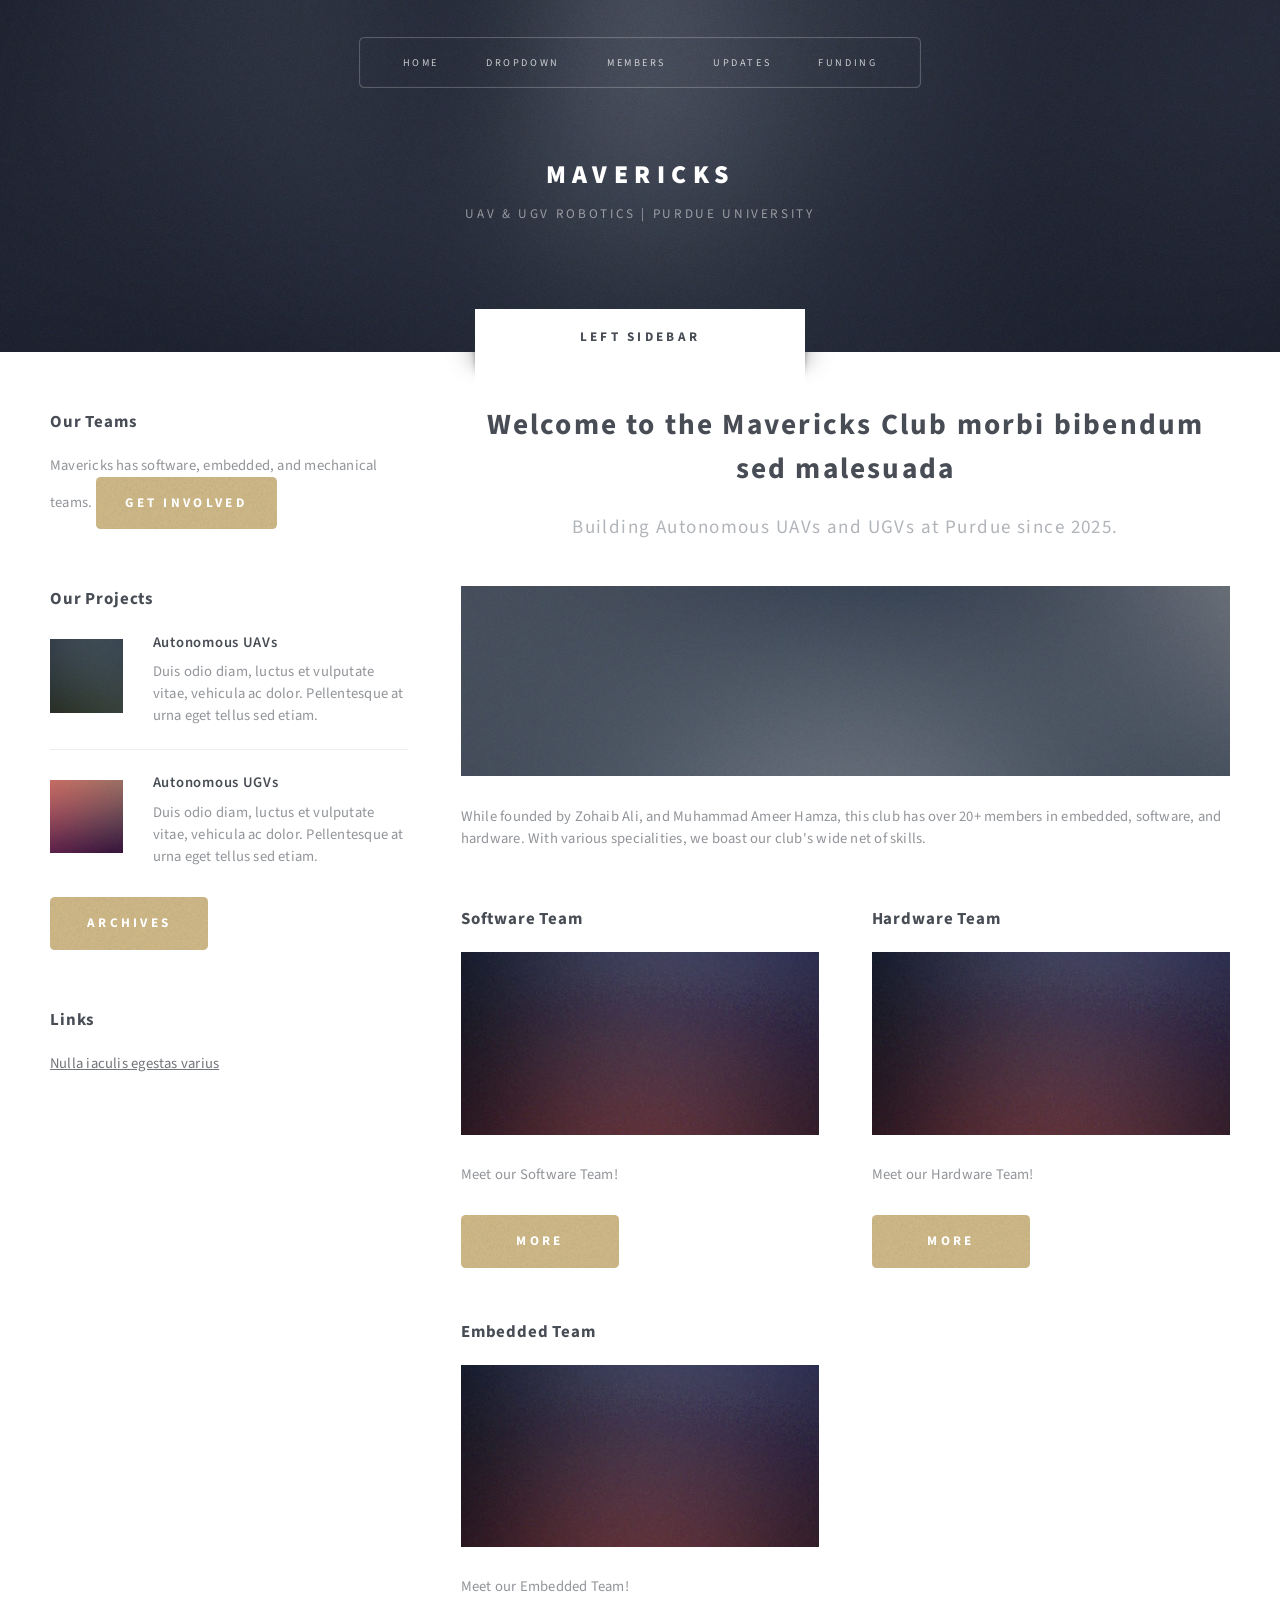
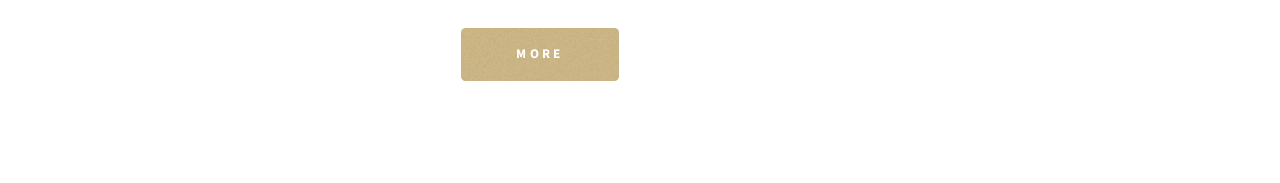
==== commit cea6fa51: "Update left-sidebar.html" ====
--- a/left-sidebar.html
+++ b/left-sidebar.html
@@ -6,7 +6,7 @@
 -->
 <html>
 	<head>
-		<title>Left Sidebar - Mavericks by HTML5 UP</title>
+		<title> Members- Mavericks by HTML5 UP</title>
 		<meta charset="utf-8" />
 		<meta name="viewport" content="width=device-width, initial-scale=1, user-scalable=no" />
 		<link rel="stylesheet" href="assets/css/main.css" />
@@ -26,40 +26,31 @@
 					<!-- Nav -->
 						<nav id="nav">
 							<ul>
-								<li><a href="index.html">Home</a></li>
+								<li class="current"><a href="index.html">Home</a></li>
 								<li>
 									<a href="#">Dropdown</a>
 									<ul>
-										<li><a href="#">Lorem ipsum</a></li>
-										<li><a href="#">Magna veroeros</a></li>
-										<li><a href="#">Etiam nisl</a></li>
+										<li><a href="#">Members</a></li>
 										<li>
-											<a href="#">Sed consequat</a>
+											<a href="#">Team</a>
 											<ul>
-												<li><a href="#">Lorem dolor</a></li>
-												<li><a href="#">Amet consequat</a></li>
-												<li><a href="#">Magna phasellus</a></li>
-												<li><a href="#">Etiam nisl</a></li>
-												<li><a href="#">Sed feugiat</a></li>
+												<li><a href="#">Software</a></li>
+												<li><a href="#">Hardware</a></li>
+												<li><a href="#">Embedded</a></li>
 											</ul>
 										</li>
+										<li><a href="#">Updates</a></li>
+										<li><a href="#">Funding</a></li>
 										<li><a href="#">Nisl tempus</a></li>
 									</ul>
 								</li>
-								<li class="current"><a href="left-sidebar.html">Left Sidebar</a></li>
-								<li><a href="right-sidebar.html">Right Sidebar</a></li>
-								<li><a href="no-sidebar.html">No Sidebar</a></li>
+								<li><a href="left-sidebar.html">Members</a></li>
+								<li><a href="right-sidebar.html">Updates</a></li>
+								<li><a href="no-sidebar.html">Funding</a></li>
 							</ul>
 						</nav>
 
 				
-<h3 class="icon solid fa-id-card">Meet the Team</h3>
-<ul>
-    <li><strong>President:</strong> Zohaib Ali</li>
-    <li><strong>Vice President:</strong> Muhammad Ameer Hamza</li>
-    <li><strong>Web Developer:</strong> Aneeq Chowdhury</li>
-</ul>
-
 </section>
 
 			<!-- Main -->
@@ -75,9 +66,7 @@
 											<header>
 												<h2>Our Teams</h2>
 											</header>
-											<p>Mavericks has software, embedded, and mechanical teams. Nullam sodales cursus sapien, id consequat
-											leo suscipit ut. Praesent id turpis vitae turpis pretium ultricies. Vestibulum sit
-											amet risus elit.</p>
+											<p>Mavericks has software, embedded, and mechanical teams. 
 											<a href="#" class="button style1">Get Involved</a>
 										</section>
 										<section class="box">
@@ -99,32 +88,15 @@
 														<p>Duis odio diam, luctus et vulputate vitae, vehicula ac dolor. Pellentesque at urna eget tellus sed etiam.</p>
 													</article>
 												</li>
-												<li>
-													<article class="box post-excerpt">
-														<a href="#" class="image left"><img src="images/pic10.jpg" alt="" /></a>
-														<h3><a href="#">Tellus nulla volutpat</a></h3>
-														<p>Duis odio diam, luctus et vulputate vitae, vehicula ac dolor. Pellentesque at urna eget tellus sed etiam.</p>
-													</article>
-												</li>
 											</ul>
 											<a href="#" class="button style1">Archives</a>
 										</section>
 										<section class="box">
 											<header>
-												<h2>Magna diam vehicula</h2>
+												<h2>Links</h2>
 											</header>
 											<ul class="style3">
 												<li><a href="#">Nulla iaculis egestas varius</a></li>
-												<li><a href="#">Augue massa feugiat quam pretium</a></li>
-												<li><a href="#">Orci sem vel libero cras nisi odio</a></li>
-												<li><a href="#">Sed hendrerit massa nam mattis</a></li>
-												<li><a href="#">Turpis vel leo accumsan aliquet</a></li>
-												<li><a href="#">Dapibus mi fermentum fusce non</a></li>
-												<li><a href="#">Arcu laoreet sapien tempus</a></li>
-												<li><a href="#">Nulla iaculis egestas varius</a></li>
-												<li><a href="#">Augue massa feugiat quam pretium</a></li>
-												<li><a href="#">Orci sem vel libero cras nisi odio</a></li>
-												<li><a href="#">Sed hendrerit massa nam mattis</a></li>
 											</ul>
 										</section>
 									</div>
@@ -142,58 +114,36 @@
 											<a href="#" class="image featured">
 												<img src="images/pic01.jpg" alt="" />
 											</a>
-											<p>Fringilla nisl. Donec accumsan interdum nisi, quis tincidunt felis sagittis eget.
-											odio eleifend. Duis commodo fringilla commodo. Aliquam erat volutpat. Vestibulum
-											facilisis leo magna. Cras sit amet urna eros, id egestas urna. Quisque aliquam
-											tempus euismod. Vestibulum ante ipsum primis in faucibus.</p>
-											<p>Phasellus nisl nisl, varius id porttitor sed, pellentesque ac orci. Pellentesque
-											habitant morbi tristique senectus et netus et malesuada fames ac turpis egestas. Morbi
-											bibendum justo sed mauris vehicula malesuada aliquam elit imperdiet. Aliquam eu nibh
-											lorem, eget gravida mi. Duis odio diam, luctus et vulputate vitae, vehicula ac dolor.
-											Pellentesque at urna eget tellus lobortis ultrices sed non erat. Donec eget erat non
-											magna volutpat malesuada quis eget eros. Nullam sodales cursus sapien, id consequat
-											leo suscipit ut. Praesent id turpis vitae turpis pretium ultricies. Vestibulum sit
-											amet risus elit.</p>
-											<p>Donec consectetur vestibulum dolor et pulvinar. Etiam vel felis enim, at viverra
-											ligula. Ut porttitor sagittis lorem, quis eleifend nisi ornare vel. Praesent nec orci
-											eget quam rutrum bibendum. Proin pellentesque diam non ligula commodo tempor. Vivamus
-											eget urna nibh. Curabitur non fringilla nisl. Donec accumsan interdum nisi, quis
-											tincidunt felis sagittis eget. Donec elementum ligula dignissim sem pulvinar non semper
-											odio eleifend. Duis commodo fringilla commodo. Aliquam erat volutpat. Vestibulum
-											facilisis leo magna. Cras sit amet urna eros, id egestas urna. Quisque aliquam
-											tempus euismod. Vestibulum ante ipsum primis in faucibus orci luctus et ultrices
-											posuere cubilia.</p>
-											<p>Phasellus nisl nisl, varius id porttitor sed, pellentesque ac orci. Pellentesque
-											habitant morbi tristique senectus et netus et malesuada fames ac turpis egestas. Morbi
-											bibendum justo sed mauris vehicula malesuada aliquam elit imperdiet. Aliquam eu nibh
-											lorem, eget gravida mi. Duis odio diam, luctus et vulputate vitae, vehicula ac dolor.
-											Pellentesque at urna eget tellus lobortis ultrices sed non erat. Donec eget erat non
-											magna volutpat malesuada quis eget eros. Nullam sodales cursus sapien, id consequat
-											leo suscipit ut. Praesent id turpis vitae turpis pretium ultricies. Vestibulum sit
-											amet risus elit.</p>
+											<p> While founded by Zohaib Ali, and Muhammad Ameer Hamza, this club has over 20+ members in embedded, software, and hardware. With various specialities, we boast our club's wide net of skills.</p>
 										</article>
 										<div class="row gtr-150">
 											<div class="col-6 col-12-small">
 												<section class="box">
 													<header>
-														<h2>Magna pulvinar tempus</h2>
+														<h2>Software Team</h2>
 													</header>
 													<a href="#" class="image featured"><img src="images/pic05.jpg" alt="" /></a>
-													<p>Rutrum bibendum. Proin pellentesque diam non ligula commodo tempor. Vivamus
-													eget urna nibh. Curabitur non fringilla nisl. Donec accumsan interdum nisi, quis
-													tempus.</p>
+													<p>Meet our Software Team!</p>
 													<a href="#" class="button style1">More</a>
 												</section>
 											</div>
 											<div class="col-6 col-12-small">
 												<section class="box">
 													<header>
-														<h2>Magna pulvinar tempus</h2>
+														<h2>Hardware Team</h2>
 													</header>
-													<a href="#" class="image featured"><img src="images/pic06.jpg" alt="" /></a>
-													<p>Rutrum bibendum. Proin pellentesque diam non ligula commodo tempor. Vivamus
-													eget urna nibh. Curabitur non fringilla nisl. Donec accumsan interdum nisi, quis
-													tempus.</p>
+													<a href="#" class="image featured"><img src="images/pic05.jpg" alt="" /></a>
+													<p>Meet our Hardware Team!</p>
+													<a href="#" class="button style1">More</a>
+												</section>
+											</div>
+											<div class="col-6 col-12-small">
+												<section class="box">
+													<header>
+														<h2>Embedded Team</h2>
+													</header>
+													<a href="#" class="image featured"><img src="images/pic05.jpg" alt="" /></a>
+													<p>Meet our Embedded Team!</p>
 													<a href="#" class="button style1">More</a>
 												</section>
 											</div>
@@ -204,150 +154,5 @@
 						</div>
 					</div>
 				</section>
-
-			<!-- Highlights -->
-				<section id="highlights" class="wrapper style3">
-					<div class="title">The Endorsements</div>
-					<div class="container">
-						<div class="row aln-center">
-							<div class="col-4 col-12-medium">
-								<section class="highlight">
-									<a href="#" class="image featured"><img src="images/pic02.jpg" alt="" /></a>
-									<h3><a href="#">Aliquam diam consequat</a></h3>
-									<p>Eget mattis at, laoreet vel amet sed velit aliquam diam ante, dolor aliquet sit amet vulputate mattis amet laoreet lorem.</p>
-									<ul class="actions">
-										<li><a href="#" class="button style1">Get Involved</a></li>
-									</ul>
-								</section>
-							</div>
-							<div class="col-4 col-12-medium">
-								<section class="highlight">
-									<a href="#" class="image featured"><img src="images/pic03.jpg" alt="" /></a>
-									<h3><a href="#">Nisl adipiscing sed lorem</a></h3>
-									<p>Eget mattis at, laoreet vel amet sed velit aliquam diam ante, dolor aliquet sit amet vulputate mattis amet laoreet lorem.</p>
-									<ul class="actions">
-										<li><a href="#" class="button style1">Get Involved</a></li>
-									</ul>
-								</section>
-							</div>
-							<div class="col-4 col-12-medium">
-								<section class="highlight">
-									<a href="#" class="image featured"><img src="images/pic04.jpg" alt="" /></a>
-									<h3><a href="#">Mattis tempus lorem</a></h3>
-									<p>Eget mattis at, laoreet vel amet sed velit aliquam diam ante, dolor aliquet sit amet vulputate mattis amet laoreet lorem.</p>
-									<ul class="actions">
-										<li><a href="#" class="button style1">Get Involved</a></li>
-									</ul>
-								</section>
-							</div>
-						</div>
-					</div>
-				</section>
-
-			<!-- Footer -->
-				<section id="footer" class="wrapper">
-					<div class="title">The Rest Of It</div>
-					<div class="container">
-						<header class="style1">
-							<h2>Ipsum sapien elementum portitor?</h2>
-							<p>
-								Sed turpis tortor, tincidunt sed ornare in metus porttitor mollis nunc in aliquet.<br />
-								Nam pharetra laoreet imperdiet volutpat etiam feugiat.
-							</p>
-						</header>
-						<div class="row">
-							<div class="col-6 col-12-medium">
-
-								<!-- Contact Form -->
-									<section>
-										<form method="post" action="#">
-											<div class="row gtr-50">
-												<div class="col-6 col-12-small">
-													<input type="text" name="name" id="contact-name" placeholder="Name" />
-												</div>
-												<div class="col-6 col-12-small">
-													<input type="text" name="email" id="contact-email" placeholder="Email" />
-												</div>
-												<div class="col-12">
-													<textarea name="message" id="contact-message" placeholder="Message" rows="4"></textarea>
-												</div>
-												<div class="col-12">
-													<ul class="actions">
-														<li><input type="submit" class="style1" value="Send" /></li>
-														<li><input type="reset" class="style2" value="Reset" /></li>
-													</ul>
-												</div>
-											</div>
-										</form>
-									</section>
-
-							</div>
-							<div class="col-6 col-12-medium">
-
-								<!-- Contact -->
-									<section class="feature-list small">
-										<div class="row">
-											<div class="col-6 col-12-small">
-												<section>
-													<h3 class="icon solid fa-home">Mailing Address</h3>
-													<p>
-														Untitled Corp<br />
-														1234 Somewhere Rd<br />
-														Nashville, TN 00000
-													</p>
-												</section>
-											</div>
-											<div class="col-6 col-12-small">
-												<section>
-													<h3 class="icon solid fa-comment">Social</h3>
-													<p>
-														<a href="#">@untitled-corp</a><br />
-														<a href="#">linkedin.com/untitled</a><br />
-														<a href="#">facebook.com/untitled</a>
-													</p>
-												</section>
-											</div>
-											<div class="col-6 col-12-small">
-												<section>
-													
-<h3 class="icon solid fa-envelope">Email</h3>
-<p><a href="#">maverickswebsite@gmail.com</a></p>
-
-													<p>
-														<a href="#">info@untitled.tld</a>
-													</p>
-												</section>
-											</div>
-											<div class="col-6 col-12-small">
-												<section>
-													<h3 class="icon solid fa-phone">Phone</h3>
-													<p>
-														(000) 555-0000
-													</p>
-												</section>
-											</div>
-										</div>
-									</section>
-
-							</div>
-						</div>
-						<div id="copyright">
-							<ul>
-								<li>&copy; Untitled.</li><li>Design: <a href="http://html5up.net">HTML5 UP</a></li>
-							</ul>
-						</div>
-					</div>
-				</section>
-
-		</div>
-
-		<!-- Scripts -->
-			<script src="assets/js/jquery.min.js"></script>
-			<script src="assets/js/jquery.dropotron.min.js"></script>
-			<script src="assets/js/browser.min.js"></script>
-			<script src="assets/js/breakpoints.min.js"></script>
-			<script src="assets/js/util.js"></script>
-			<script src="assets/js/main.js"></script>
-
 	</body>
-</html>+</html>
